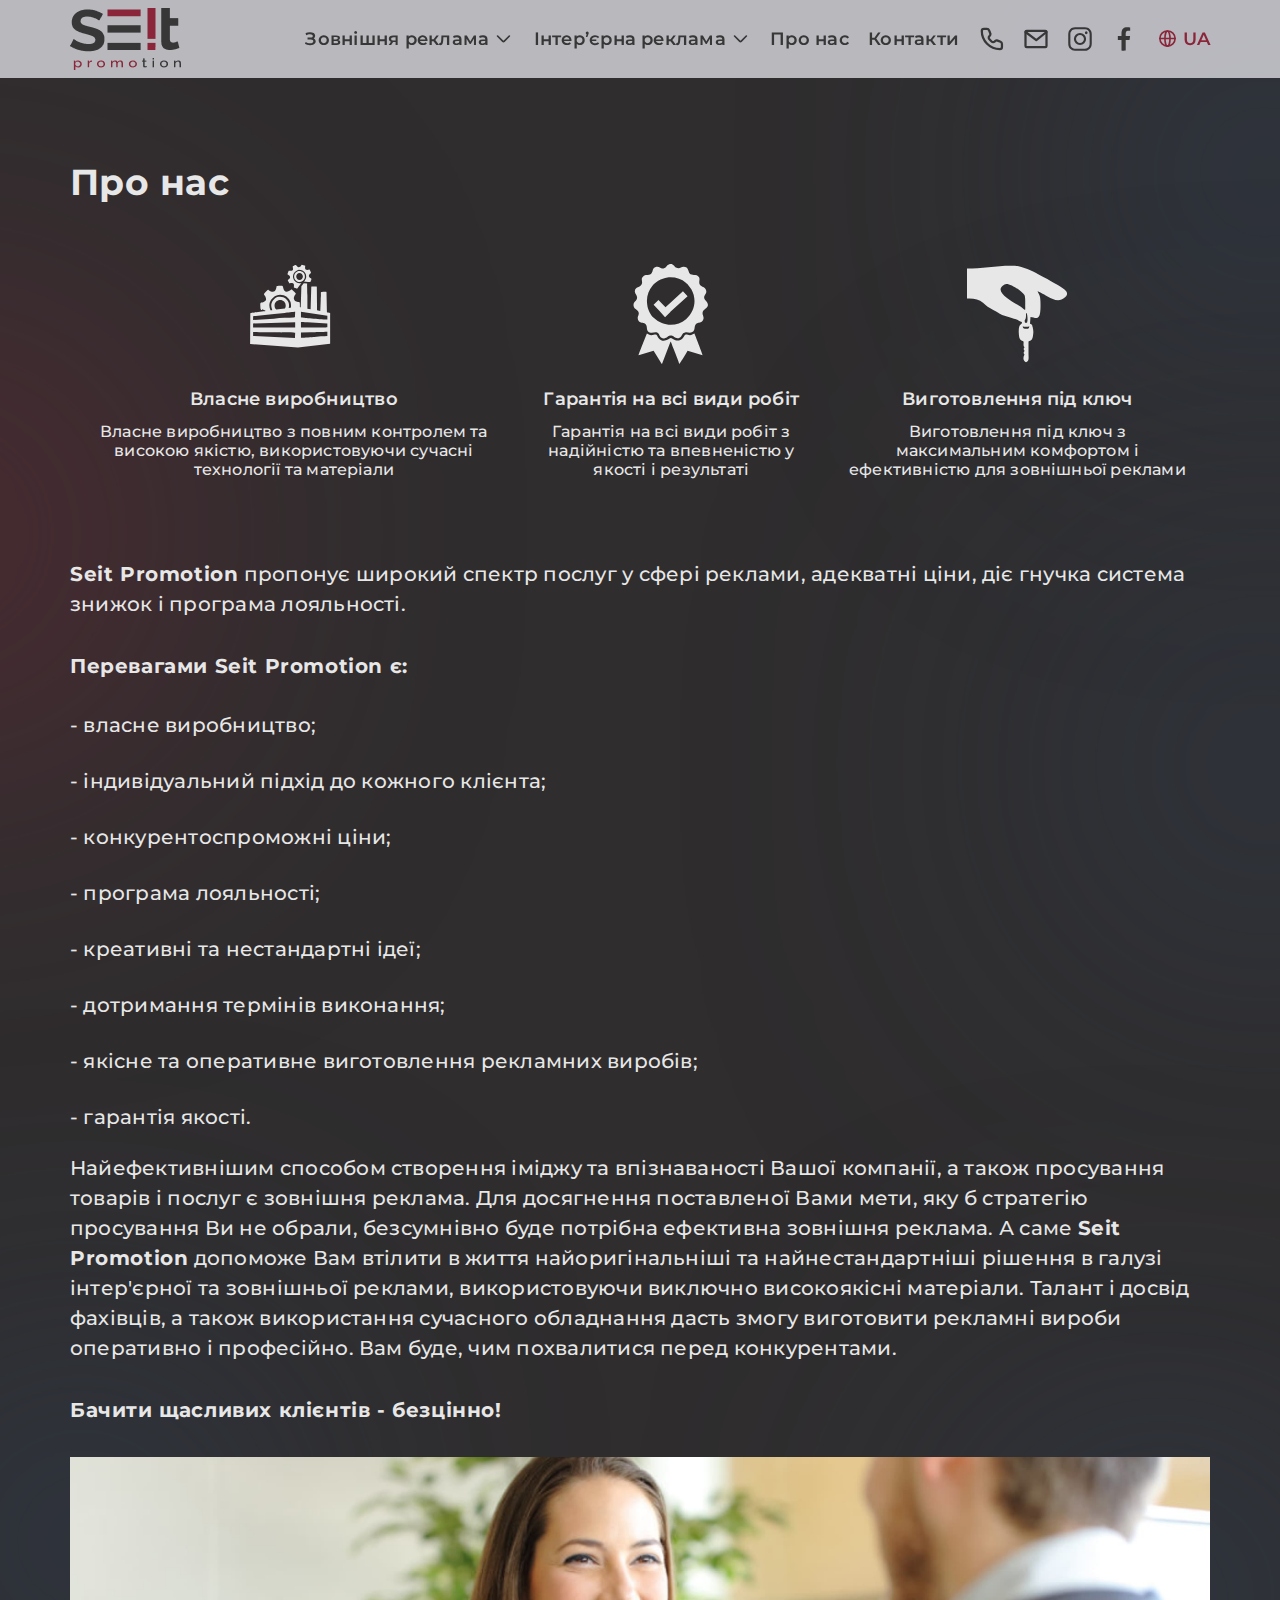
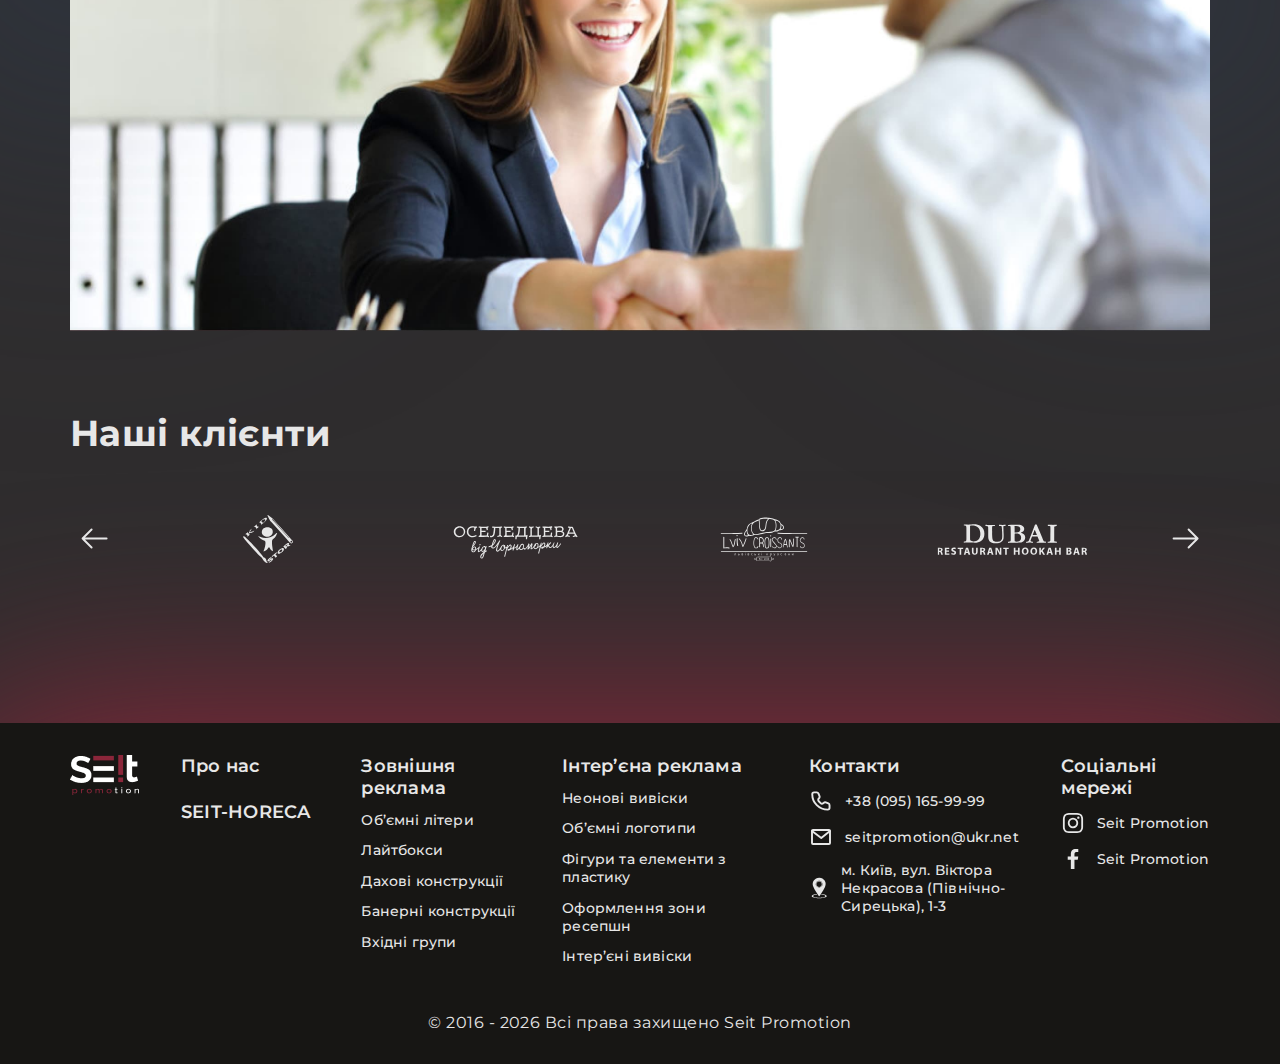
==== about-us.html @ 0bd4e4b9 "add about-us page" ====
<!DOCTYPE html>
<html lang="uk">
	<head>
		<meta charset="UTF-8" />
		<meta http-equiv="X-UA-Compatible" content="IE=edge" />
		<meta name="viewport" content="width=device-width, initial-scale=1.0" />
		<title>Seit-promotion – Про нас</title>
		<link rel="icon" href="./images/favicon-32x32.jpg" />
		<link rel="preconnect" href="https://fonts.googleapis.com" />
		<link rel="preconnect" href="https://fonts.gstatic.com" crossorigin />
		<link href="https://fonts.googleapis.com/css2?family=Montserrat:wght@500;600;700&display=swap" rel="stylesheet" />

		<link
			rel="stylesheet"
			href="https://cdnjs.cloudflare.com/ajax/libs/modern-normalize/1.1.0/modern-normalize.css"
			integrity="sha512-Y0MM+V6ymRKN2zStTqzQ227DWhhp4Mzdo6gnlRnuaNCbc+YN/ZH0sBCLTM4M0oSy9c9VKiCvd4Jk44aCLrNS5Q=="
			crossorigin="anonymous"
			referrerpolicy="no-referrer"
		/>
		<link href="https://cdn.jsdelivr.net/npm/swiper@10.0.4/swiper-bundle.min.css" rel="stylesheet" />
		<link rel="stylesheet" href="./css/main.min.css" />
	</head>
	<body>
		<div class="wrapper">
			<header class="header">
				<div class="container">
					<nav class="main-nav">
						<a href="./" class="logo main-nav__logo">
							<img src="./images/logoOriginal.png" alt="логотип" />
						</a>
						<ul class="site-nav menu main-nav__menu list">
							<li class="menu__item item">
								<a href="" class="menu__link menu__link--ad link">
									Зовнішня реклама
									<svg class="icon chevron"><use href="./images/icons.svg#chevronDown"></use></svg>
								</a>
							</li>
							<li class="menu__item item">
								<a href="" class="menu__link menu__link--ad link">
									Інтер’єрна реклама
									<svg class="icon chevron"><use href="./images/icons.svg#chevronDown"></use></svg>
								</a>
							</li>
							<li class="menu__item item">
								<a href="" class="menu__link link">Про нас</a>
							</li>
							<li class="menu__item item"><a href="./contacts.html" class="menu__link link">Контакти</a></li>
							<li class="menu__item item menu__item--contacts">
								<ul class="menu__contacts-list list">
									<li class="menu__contacts-item">
										<a class="menu__contacts-link link" href="tel:+380961111111" aria-label="Phone">
											<svg class="icon phone icon--header"><use href="./images/icons.svg#phone"></use></svg>
										</a>
									</li>
									<li class="menu__contacts-item">
										<a class="menu__contacts-link link" href="mailto:seitpromotion@ukr.net" aria-label="Email">
											<svg class="icon mail icon--header"><use href="./images/icons.svg#mail"></use></svg>
										</a>
									</li>
									<li class="menu__contacts-item">
										<a
											class="menu__contacts-link link"
											href="https://instagram.com/seitpromotion?igshid=YmMyMTA2M2Y="
											target="_blank"
											rel="noreferrer noopener"
											aria-label="Instagram"
										>
											<svg class="icon icon--header"><use href="./images/icons.svg#instagram"></use></svg>
										</a>
									</li>
									<li class="menu__contacts-item">
										<a
											class="menu__contacts-link link"
											href="https://www.facebook.com/SeitPromotion"
											target="_blank"
											rel="noreferrer noopener"
											aria-label="Facebook"
										>
											<svg class="icon icon--header"><use href="./images/icons.svg#facebook"></use></svg>
										</a>
									</li>
								</ul>
							</li>
							<li class="menu__item item">
								<a href="" class="menu__link menu__link--lang link">
									<svg class="icon globe"><use href="./images/icons.svg#globe"></use></svg>
									<span lang="en">UA</span>
								</a>
							</li>
						</ul>

						<button type="button" class="menu__open">
							<svg class="menu__icon-open">
								<use href="./images/icons.svg#hamburgerMenu"></use>
							</svg>
						</button>
					</nav>
				</div>
				<div class="mob-menu is-hidden">
					<div class="container--mobile">
						<div class="mob-menu__header">
							<a href="./" class="logo main-nav__logo">
								<img src="./images/logoOriginal.png" alt="логотип" />
							</a>
							<button type="button" class="menu__close">
								<svg class="menu__icon-close">
									<use href="./images/icons.svg#iconClose"></use>
								</svg>
							</button>
						</div>

						<ul class="mob-menu__nav mob-nav list">
							<li class="mob-nav__item item">
								<p>Зовнішня реклама</p>
								<ul class="mob-nav__sub-list list">
									<li class="mob-nav__sub-item item"><a href="" class="mob-nav__link link">Лайтбокси</a></li>
									<li class="mob-nav__sub-item item"><a href="" class="mob-nav__link link">Дахові конструкції</a></li>
									<li class="mob-nav__sub-item item"><a href="" class="mob-nav__link link">Об’ємні літери</a></li>
									<li class="mob-nav__sub-item item"><a href="" class="mob-nav__link link">Банерні конструкції</a></li>
									<li class="mob-nav__sub-item item"><a href="" class="mob-nav__link link">Вхідні групи</a></li>
								</ul>
							</li>
							<li class="mob-nav__item item">
								<p>Інтер’єна реклама</p>
								<ul class="mob-nav__sub-list list">
									<li class="mob-nav__sub-item item"><a href="" class="mob-nav__link link">Неонові вивіски</a></li>
									<li class="mob-nav__sub-item item"><a href="" class="mob-nav__link link">Об’ємні логотипи</a></li>
									<li class="mob-nav__sub-item item">
										<a href="" class="mob-nav__link link">Фігури та елементи з пластику</a>
									</li>
									<li class="mob-nav__sub-item item">
										<a href="" class="mob-nav__link link">Оформлення зони ресепшн</a>
									</li>
									<li class="mob-nav__sub-item item"><a href="" class="mob-nav__link link">Інтер’єні вивіски</a></li>
								</ul>
							</li>
							<li class="mob-nav__item item">
								<a href="" class="mob-nav__link link">Про нас</a>
							</li>
							<li class="mob-nav__item item">
								<a href="./contacts.html" class="mob-nav__link link">Контакти</a>
							</li>
							<!-- menu__item--contacts -->
							<li class="mob-nav__item mob-nav__item--contacts item">
								<ul class="menu__contacts-list menu__contacts-list--mob list">
									<li class="menu__contacts-item">
										<a class="menu__contacts-link link" href="tel:+380961111111" aria-label="Phone">
											<svg class="icon phone icon--header"><use href="./images/icons.svg#phone"></use></svg>
										</a>
									</li>
									<li class="menu__contacts-item">
										<a class="menu__contacts-link link" href="mailto:seitpromotion@ukr.net" aria-label="Email">
											<svg class="icon mail icon--header"><use href="./images/icons.svg#mail"></use></svg>
										</a>
									</li>
									<li class="menu__contacts-item">
										<a
											class="menu__contacts-link link"
											href="https://instagram.com/seitpromotion?igshid=YmMyMTA2M2Y="
											target="_blank"
											rel="noreferrer noopener"
											aria-label="Instagram"
										>
											<svg class="icon icon--header"><use href="./images/icons.svg#instagram"></use></svg>
										</a>
									</li>
									<li class="menu__contacts-item">
										<a
											class="menu__contacts-link link"
											href="https://www.facebook.com/SeitPromotion"
											target="_blank"
											rel="noreferrer noopener"
											aria-label="Facebook"
										>
											<svg class="icon icon--header"><use href="./images/icons.svg#facebook"></use></svg>
										</a>
									</li>
								</ul>
							</li>
							<li class="mob-nav__item mob-nav__item--lang item">
								<a href="" class="menu__link menu__link--lang menu__link--mob link">
									<svg class="icon globe"><use href="./images/icons.svg#globe"></use></svg>
									<span lang="en">UA</span>
								</a>
							</li>
						</ul>
					</div>
				</div>
			</header>
			<main class="main">
				<div class="bg-wrapper">
					<div class="bg-wrapper__item round red-first"></div>
					<div class="bg-wrapper__item round dark-blue-first"></div>
					<div class="bg-wrapper__item round dark-blue-second"></div>
					<div class="bg-wrapper__item round dark-blue-third"></div>
					<div class="bg-wrapper__item round dark-blue-fourth"></div>
					<div class="bg-wrapper__item ellipse red-second"></div>

					<section class="about-us">
						<div class="container">
							<h1 class="section__title">Про нас</h1>
							<ul class="list about-us_profits-list">
								<li class="item about-us_profits-item">
									<svg class="icon icon--profit-about-us"><use href="./images/icons.svg#manufacture"></use></svg>
									<p class="about-us__profits-title">Власне виробництво</p>
									<p class="about-us__profits-desc">
										Власне виробництво з повним контролем та високою якістю, використовуючи сучасні технології та
										матеріали
									</p>
								</li>
								<li class="item about-us_profits-item">
									<svg class="icon icon--profit-about-us"><use href="./images/icons.svg#check"></use></svg>
									<p class="about-us__profits-title">Гарантія на всі види робіт</p>
									<p class="about-us__profits-desc">
										Гарантія на всі види робіт з надійністю та впевненістю у якості і результаті
									</p>
								</li>
								<li class="item about-us_profits-item">
									<img src="./images/key.svg" alt="" class="icon icon--profit-about-us" />
									<p class="about-us__profits-title">Виготовлення під ключ</p>
									<p class="about-us__profits-desc">
										Виготовлення під ключ з максимальним комфортом і ефективністю для зовнішньої реклами
									</p>
								</li>
							</ul>
							<p class="section__description">
								<span class="section__description--accent" lang="en">Seit Promotion</span>
								пропонує широкий спектр послуг у сфері реклами, адекватні ціни, діє гнучка система знижок і програма
								лояльності.
							</p>
							<p class="section__description">
								<span class="section__description--accent">Перевагами Seit Promotion є:</span>
							</p>
							<ul class="list section__description--list">
								<li class="item section__description--list-item">власне виробництво;</li>
								<li class="item section__description--list-item">індивідуальний підхід до кожного клієнта;</li>
								<li class="item section__description--list-item">конкурентоспроможні ціни;</li>
								<li class="item section__description--list-item">програма лояльності;</li>
								<li class="item section__description--list-item">креативні та нестандартні ідеї;</li>
								<li class="item section__description--list-item">дотримання термінів виконання;</li>
								<li class="item section__description--list-item">
									якісне та оперативне виготовлення рекламних виробів;
								</li>
								<li class="item section__description--list-item">гарантія якості.</li>
							</ul>
							<p class="section__description">
								Найефективнішим способом створення іміджу та впізнаваності Вашої компанії, а також просування товарів і
								послуг є зовнішня реклама. Для досягнення поставленої Вами мети, яку б стратегію просування Ви не
								обрали, безсумнівно буде потрібна ефективна зовнішня реклама. А саме
								<span class="section__description--accent" lang="en">Seit Promotion</span>
								допоможе Вам втілити в життя найоригінальніші та найнестандартніші рішення в галузі інтер'єрної та
								зовнішньої реклами, використовуючи виключно високоякісні матеріали. Талант і досвід фахівців, а також
								використання сучасного обладнання дасть змогу виготовити рекламні вироби оперативно і професійно. Вам
								буде, чим похвалитися перед конкурентами.
							</p>
							<p class="section__description">
								<span class="section__description--accent">Бачити щасливих клієнтів - безцінно!</span>
							</p>
							<img src="./images/happy-customer.jpg" alt="Щасливі замовники" />
						</div>
					</section>

					<section class="our-customers">
						<div class="container">
							<h2 class="section__title">Наші клієнти</h2>

							<div class="our-customers__wrapper">
								<div class="swiper customer-slider">
									<!-- Additional required wrapper -->
									<div class="swiper-wrapper customer-slider__wrapper">
										<!-- Slides -->
										<div class="swiper-slide customer-slider__slide">
											<svg class="icon icon--customers"><use href="./images/customers.svg#yappoSushi"></use></svg>
										</div>
										<div class="swiper-slide customer-slider__slide">
											<svg class="icon icon--customers"><use href="./images/customers.svg#kidStor"></use></svg>
										</div>
										<div class="swiper-slide customer-slider__slide">
											<svg class="icon icon--customers"><use href="./images/customers.svg#oseledceva"></use></svg>
										</div>
										<div class="swiper-slide customer-slider__slide">
											<svg class="icon icon--customers"><use href="./images/customers.svg#lvivCroissants"></use></svg>
										</div>
										<div class="swiper-slide customer-slider__slide">
											<svg class="icon icon--customers"><use href="./images/customers.svg#dubai"></use></svg>
										</div>
										<div class="swiper-slide customer-slider__slide">
											<svg class="icon icon--customers"><use href="./images/customers.svg#uvape"></use></svg>
										</div>
										<div class="swiper-slide customer-slider__slide">
											<svg class="icon icon--customers"><use href="./images/customers.svg#cypa"></use></svg>
										</div>
										<div class="swiper-slide customer-slider__slide">
											<svg class="icon icon--customers"><use href="./images/customers.svg#hamster"></use></svg>
										</div>

										<div class="swiper-slide customer-slider__slide">
											<svg class="icon icon--customers"><use href="./images/customers.svg#crown"></use></svg>
										</div>
										<div class="swiper-slide customer-slider__slide">
											<svg class="icon icon--customers"><use href="./images/customers.svg#jarPtizza"></use></svg>
										</div>
										<div class="swiper-slide customer-slider__slide">
											<svg class="icon icon--customers"><use href="./images/customers.svg#wurth"></use></svg>
										</div>
										<div class="swiper-slide customer-slider__slide">
											<svg class="icon icon--customers"><use href="./images/customers.svg#parus"></use></svg>
										</div>
										<div class="swiper-slide customer-slider__slide">
											<svg class="icon icon--customers"><use href="./images/customers.svg#perioCenter"></use></svg>
										</div>
										<div class="swiper-slide customer-slider__slide">
											<svg class="icon icon--customers"><use href="./images/customers.svg#karmolin"></use></svg>
										</div>
										<div class="swiper-slide customer-slider__slide">
											<svg class="icon icon--customers"><use href="./images/customers.svg#flacon"></use></svg>
										</div>
										<div class="swiper-slide customer-slider__slide">
											<svg class="icon icon--customers"><use href="./images/customers.svg#winePoint"></use></svg>
										</div>
										<div class="swiper-slide customer-slider__slide">
											<svg class="icon icon--customers"><use href="./images/customers.svg#miminoshi"></use></svg>
										</div>
									</div>
								</div>

								<button class="btn--swiper swiper-button-prev--customer">
									<svg class="icon icon--swiper"><use href="./images/icons.svg#arrowLeft"></use></svg>
								</button>
								<button class="btn--swiper swiper-button-next--customer">
									<svg class="icon icon--swiper"><use href="./images/icons.svg#arrowRight"></use></svg>
								</button>
							</div>
						</div>
					</section>
				</div>
			</main>
			<footer class="footer">
				<div class="footer__container container">
					<div class="footer__upper-part">
						<div class="footer__logo-part">
							<a href="./" class="footer__logo logo">
								<img src="./images/logoWhite.png" alt="логотип" class="logo" />
							</a>
						</div>
						<div class="first-col">
							<ul class="list">
								<li class="footer__title footer__title--first-col"><a href="" class="link">Про нас</a></li>
								<li class="footer__title footer__title--first-col">
									<a href="https://seit-horeca.com.ua" target="_blank" rel="noreferrer noopener" class="link" lang="en">
										SEIT-HORECA
									</a>
								</li>
							</ul>
						</div>
						<div class="second-col">
							<b class="footer__title footer__title--products">Зовнішня реклама</b>
							<ul class="list footer__list">
								<li><a href="" class="link footer__link">Об’ємні літери</a></li>
								<li><a href="" class="link footer__link">Лайтбокси</a></li>
								<li><a href="" class="link footer__link">Дахові конструкції</a></li>
								<li><a href="" class="link footer__link">Банерні конструкції</a></li>
								<li><a href="" class="link footer__link">Вхідні групи</a></li>
							</ul>
						</div>
						<div class="third-col">
							<b class="footer__title footer__title--products">Інтер’єна реклама</b>
							<ul class="list footer__list">
								<li><a href="" class="link footer__link">Неонові вивіски</a></li>
								<li><a href="" class="link footer__link">Об’ємні логотипи</a></li>
								<li><a href="" class="link footer__link">Фігури та елементи з пластику</a></li>
								<li><a href="" class="link footer__link">Оформлення зони ресепшн</a></li>
								<li><a href="" class="link footer__link">Інтер’єні вивіски</a></li>
							</ul>
						</div>
						<div class="fourth-col">
							<b class="footer__title footer__title--contacts">Контакти</b>
							<address>
								<ul class="list footer__contacts-list">
									<li>
										<a href="tel:+380951659999" class="link footer__link footer__contacts-link">
											<svg class="icon icon--footer phone">
												<use href="./images/icons.svg#phone"></use>
											</svg>
											<span>+38 (095) 165-99-99</span>
										</a>
									</li>
									<li>
										<a href="mailto:seitpromotion@ukr.net" class="link footer__link footer__contacts-link" lang="en">
											<svg class="icon icon--footer mail">
												<use href="./images/icons.svg#mail"></use>
											</svg>
											<span>seitpromotion@ukr.net</span>
										</a>
									</li>
									<li>
										<a
											href="https://goo.gl/maps/7Vk1duzJPA59DLT69"
											target="_blank"
											rel="noopener noreferrer"
											class="link footer__link footer__contacts-link"
										>
											<svg class="icon icon--footer location">
												<use href="./images/icons.svg#location"></use>
											</svg>
											<span>м. Київ, вул. Віктора Некрасова (Північно-Сирецька), 1-3</span>
										</a>
									</li>
								</ul>
							</address>
						</div>
						<div class="fifth-col">
							<b class="footer__title footer__title--contacts">Соціальні мережі</b>
							<ul class="list footer__contacts-list">
								<li>
									<a
										class="link footer__link footer__contacts-link"
										href="https://instagram.com/seitpromotion?igshid=YmMyMTA2M2Y="
										target="_blank"
										rel="noreferrer noopener"
										aria-label="Instagram"
									>
										<svg class="icon icon--footer">
											<use href="./images/icons.svg#instagram"></use>
										</svg>
										<span lang="en">Seit Promotion</span>
									</a>
								</li>
								<li>
									<a
										class="link footer__link footer__contacts-link"
										href="https://www.facebook.com/SeitPromotion"
										target="_blank"
										rel="noreferrer noopener"
										aria-label="Facebook"
									>
										<svg class="icon icon--footer">
											<use href="./images/icons.svg#facebook"></use>
										</svg>
										<span lang="en">Seit Promotion</span>
									</a>
								</li>
							</ul>
						</div>
					</div>
					<div class="footer__lower-part">
						<div class="copyright">
							&copy; 2016 -
							<span class="copyright__year">2023</span>
							Всі права захищено Seit Promotion
						</div>
					</div>
				</div>
			</footer>
		</div>

		<div class="backdrop is-hidden" data-modal>
			<div class="modal">
				<p class="modal__title">Залиште свої дані і ми Вам зателефонуємо</p>
				<form name="callback" class="modal__callback" autocomplete="off">
					<div class="modal__field modal__field--usual">
						<input type="text" name="name" id="name" class="modal__input" />
						<label for="name" class="modal__label">Ім’я</label>
						<svg class="modal__icon">
							<use href="./images/icons.svg#person"></use>
						</svg>
					</div>
					<div class="modal__field modal__field--usual">
						<input type="text" name="phone" id="phone" class="modal__input" />
						<label for="phone" class="modal__label">Телефон</label>
						<svg class="modal__icon">
							<use href="./images/icons.svg#phone"></use>
						</svg>
					</div>
					<div class="modal__field modal__field--usual">
						<input type="email" name="name" id="email" class="modal__input" />
						<label for="email" class="modal__label">Пошта</label>
						<svg class="modal__icon">
							<use href="./images/icons.svg#email"></use>
						</svg>
					</div>
					<div class="modal__field modal__field--comment">
						<textarea
							name="comment"
							id="comment"
							class="modal__input modal__input--comment"
							placeholder="Введіть текст"
						></textarea>
						<label for="email" class="modal__label">Коментар</label>
					</div>
					<div class="modal__field modal__field--policy">
						<label class="policy-agreement modal__policy-agreement">
							<input type="checkbox" name="policy-agreement" id="policy-agreement" class="policy-agreement__checkbox" />
							<span class="modal__label policy-agreement__text">
								Погоджуюсь з розсиланням новин і
								<a href="" class="policy-agreement__link link">Умовами договору</a>
							</span>
							<svg class="policy-agreement__icon">
								<use href="./images/icons.svg#icon-check"></use>
							</svg>
						</label>
					</div>

					<button type="submit" class="btn">Надіслати</button>
				</form>
				<button type="button" class="modal__close" data-modal-close>
					<svg class="modal__icon-close">
						<use href="./images/icons.svg#icon-close"></use>
					</svg>
				</button>
			</div>
		</div>
		<script src="
https://cdn.jsdelivr.net/npm/swiper@10.0.4/swiper-bundle.min.js
"></script>
		<!-- <script src="./js/swiper-bundle.min.js"></script> -->
		<script defer src="./js/swiper.js"></script>
		<!-- <script src="./js/modal.js"></script> -->
		<script src="./js/mobile-menu.js"></script>
		<script src="./js/date.js"></script>
	</body>
</html>
---- css/main.min.css ----
:root{--mobile-min-width: 320px;--mobile-width: 480px;--tablet-width: 768px;--pc-width: 1200px;--big-pc-width: 1440px;--header-bg-color: rgba(200, 200, 205, 0.9);--header-text-color: #373738;--primary-bg-color: #2f2d2e;--footer-bg-color: #171614;--primary-active-color: #8b263a;--secondaty-active-color: #611b33;--dark-blue-color: #2e4057;--primary-title-color: #e7e7e7;--secondary-title-color: #e6e6e6;--primary-text-color: #e7e7e7;--main-border-radius: 8px;--first-transition-function: cubic-bezier(0.4, 0, 0.2, 1);--first-transition-duration: 250ms}html,body{-webkit-box-sizing:border-box;box-sizing:border-box;height:100%;padding:0;margin:0}*,*::before,*::after{-webkit-box-sizing:inherit;box-sizing:inherit}h1,h2,h3,h4,h5,h6,p{margin:0}body{font-family:"Montserrat",sans-serif;letter-spacing:.03em;background-color:var(--primary-bg-color)}.list{padding:0;margin:0;list-style:none}.link{text-decoration:none;color:inherit}img{display:block;max-width:100%;height:auto}.text--aligned-center{text-align:center}.visually-hidden{position:absolute;width:1px;height:1px;margin:-1px;padding:0;border:0;white-space:nowrap;-webkit-clip-path:inset(100%);clip-path:inset(100%);clip:rect(0 0 0 0);overflow:hidden}.is-hidden{visibility:hidden;opacity:0;pointer-events:none}.customer-slider__slide{display:-webkit-box;display:-ms-flexbox;display:flex;-webkit-box-pack:center;-ms-flex-pack:center;justify-content:center}.swiper-button-prev--customer,.swiper-button-next--customer{color:var(--primary-text-color)}.swiper-button-prev--customer:hover,.swiper-button-prev--customer:focus,.swiper-button-next--customer:hover,.swiper-button-next--customer:focus{color:var(--primary-active-color)}.customer-slider--pc{display:none}@media screen and (min-width: 1200px){.customer-slider--pc{display:unset}}@media screen and (min-width: 1200px){.customer-slider--mob{display:none}}.wrapper{-webkit-box-sizing:border-box;box-sizing:border-box;min-height:100%;display:-webkit-box;display:-ms-flexbox;display:flex;-webkit-box-orient:vertical;-webkit-box-direction:normal;-ms-flex-direction:column;flex-direction:column}.header,.footer{-webkit-box-flex:0;-ms-flex-positive:0;flex-grow:0;-ms-flex-negative:0;flex-shrink:0}.main{-webkit-box-flex:1;-ms-flex-positive:1;flex-grow:1}.section__title{margin-bottom:3rem;font-size:1.25rem;font-style:normal;font-weight:700;line-height:normal;letter-spacing:.012em;color:var(--primary-title-color)}@media screen and (min-width: 1200px){.section__title{width:50%;margin-bottom:3.75rem;font-size:2.25rem}}.section__description{color:var(--primary-text-color);font-size:1rem;font-style:normal;font-weight:500;line-height:1.5;letter-spacing:.012em;margin-block:0}@media screen and (min-width: 1200px){.section__description{font-size:1.25rem}}.section__description:not(:last-child){margin-bottom:1.5rem}@media screen and (min-width: 1200px){.section__description:not(:last-child){margin-bottom:2rem}}.section__description--accent{font-weight:700;letter-spacing:.03em}.section__description--list{display:-webkit-box;display:-ms-flexbox;display:flex;-webkit-box-orient:vertical;-webkit-box-direction:normal;-ms-flex-direction:column;flex-direction:column;gap:2rem;margin-block:0;margin-bottom:2rem;font-size:1rem;font-style:normal;font-weight:500;line-height:normal;letter-spacing:.012em}@media screen and (min-width: 1200px){.section__description--list{margin-bottom:1.5rem;font-size:1.25rem}}.section__description--list-item::before{content:"- "}.figure{padding:0;margin:0}.mob-cta{padding-top:1rem;color:var(--primary-text-color);position:relative;z-index:2}@media screen and (min-width: 768px){.mob-cta{display:none}}.mob-cta__list{display:-webkit-box;display:-ms-flexbox;display:flex;-webkit-box-pack:center;-ms-flex-pack:center;justify-content:center;-webkit-box-align:center;-ms-flex-align:center;align-items:center;gap:42px}@media screen and (min-width: 480px){.mob-cta__list{-webkit-box-pack:space-evenly;-ms-flex-pack:space-evenly;justify-content:space-evenly}}.mob-cta__item{width:2.5rem;height:2.5rem}.what-we-do{padding-top:3rem;padding-bottom:3rem}@media screen and (min-width: 1200px){.what-we-do{display:block;padding-top:92px;padding-bottom:90px}}.what-we-do__list{padding-bottom:3rem;display:-webkit-box;display:-ms-flexbox;display:flex;-webkit-box-orient:vertical;-webkit-box-direction:normal;-ms-flex-direction:column;flex-direction:column;gap:32px}@media screen and (min-width: 768px){.what-we-do__list{-webkit-box-orient:horizontal;-webkit-box-direction:normal;-ms-flex-direction:row;flex-direction:row;-ms-flex-wrap:wrap;flex-wrap:wrap;gap:30px}}.what-we-do__item{position:relative}@media screen and (min-width: 768px){.what-we-do__item{display:-webkit-box;display:-ms-flexbox;display:flex;-ms-flex-preferred-size:calc((100% - 60px)/2);flex-basis:calc((100% - 60px)/2)}}@media screen and (min-width: 1200px){.what-we-do__item{display:-webkit-box;display:-ms-flexbox;display:flex;-ms-flex-preferred-size:calc((100% - 60px)/3);flex-basis:calc((100% - 60px)/3)}}.what-we-do__figure{display:-webkit-box;display:-ms-flexbox;display:flex;-webkit-box-orient:vertical;-webkit-box-direction:normal;-ms-flex-direction:column;flex-direction:column;-webkit-box-align:center;-ms-flex-align:center;align-items:center;gap:1.5rem}.what-we-do__thumb{height:250px;width:343px}.what-we-do__thumb>img{display:block;height:100%;width:100%;-o-object-fit:cover;object-fit:cover}.what-we-do__label{bottom:0;display:-webkit-box;display:-ms-flexbox;display:flex;-webkit-box-pack:center;-ms-flex-pack:center;justify-content:center;-webkit-box-align:center;-ms-flex-align:center;align-items:center;width:100%;font-size:1.25rem;font-style:normal;font-weight:600;line-height:normal;text-align:center;color:var(--primary-title-color)}@media screen and (min-width: 1200px){.what-we-do__label{font-size:1.5rem}}.what-we-do__cta{display:-webkit-box;display:-ms-flexbox;display:flex;-webkit-box-pack:center;-ms-flex-pack:center;justify-content:center}.description__cta{position:relative;z-index:5;display:-webkit-box;display:-ms-flexbox;display:flex;-webkit-box-pack:center;-ms-flex-pack:center;justify-content:center;-webkit-box-align:center;-ms-flex-align:center;align-items:center}.our-customers{position:relative;z-index:5;padding-top:3rem;padding-bottom:5rem;color:var(--primary-text-color)}@media screen and (min-width: 768px){.our-customers{padding-top:5rem;padding-bottom:7rem}}@media screen and (min-width: 1200px){.our-customers{padding-bottom:10rem}}.our-customers__wrapper{display:-webkit-box;display:-ms-flexbox;display:flex;-ms-flex-wrap:wrap;flex-wrap:wrap;-webkit-box-pack:justify;-ms-flex-pack:justify;justify-content:space-between}@media screen and (min-width: 768px){.our-customers__wrapper{-ms-flex-wrap:nowrap;flex-wrap:nowrap;-webkit-box-pack:space-evenly;-ms-flex-pack:space-evenly;justify-content:space-evenly;gap:1.5rem}}.customer-slider{-ms-flex-preferred-size:100%;flex-basis:100%;margin-bottom:42px}@media screen and (min-width: 768px){.customer-slider{-ms-flex-preferred-size:unset;flex-basis:unset;margin-bottom:0}}@media screen and (min-width: 768px){.swiper-button-prev--customer{-webkit-box-ordinal-group:0;-ms-flex-order:-1;order:-1}}.btn{width:90%;height:42px;padding:10px;display:-webkit-box;display:-ms-flexbox;display:flex;-webkit-box-pack:center;-ms-flex-pack:center;justify-content:center;-webkit-box-align:center;-ms-flex-align:center;align-items:center;gap:10px;font-family:inherit;font-weight:600;font-size:1rem;line-height:normal;letter-spacing:.012em;color:var(--primary-title-color);background-color:var(--primary-active-color);-webkit-box-shadow:0px 4px 4px rgba(0,0,0,.15);box-shadow:0px 4px 4px rgba(0,0,0,.15);border:none;cursor:pointer;border-radius:var(--main-border-radius);-webkit-border-radius:var(--main-border-radius);-moz-border-radius:var(--main-border-radius);-ms-border-radius:var(--main-border-radius);-o-border-radius:var(--main-border-radius);transition:background-color var(--first-transition-duration) var(--first-transition-function);-webkit-transition:background-color var(--first-transition-duration) var(--first-transition-function);-moz-transition:background-color var(--first-transition-duration) var(--first-transition-function);-ms-transition:background-color var(--first-transition-duration) var(--first-transition-function);-o-transition:background-color var(--first-transition-duration) var(--first-transition-function)}@media screen and (min-width: 375px){.btn{width:343px}}@media screen and (min-width: 1200px){.btn{width:310px;height:50px}}.btn:hover,.btn:focus{color:var(--primary-text-color);background-color:var(--secondaty-active-color)}.btn--get-more{margin-bottom:1.5rem}@media screen and (min-width: 1200px){.btn--get-more{margin-bottom:2rem}}.btn--swiper{display:-webkit-box;display:-ms-flexbox;display:flex;-webkit-box-pack:center;-ms-flex-pack:center;justify-content:center;-webkit-box-align:center;-ms-flex-align:center;align-items:center;border:none;cursor:pointer;background-color:rgba(0,0,0,0)}.btn--swiper:hover,.btn--swiper:focus{color:var(--primary-active-color)}.our-contacts{z-index:5;color:var(--primary-text-color)}.our-contacts__container{position:relative;z-index:5;display:-webkit-box;display:-ms-flexbox;display:flex;-webkit-box-orient:vertical;-webkit-box-direction:normal;-ms-flex-direction:column;flex-direction:column;gap:2rem;padding-top:8rem;color:var(--primary-text-color)}@media screen and (min-width: 768px){.our-contacts__container{-webkit-box-orient:horizontal;-webkit-box-direction:normal;-ms-flex-direction:row;flex-direction:row;-webkit-box-pack:justify;-ms-flex-pack:justify;justify-content:space-between}}@media screen and (min-width: 1200px){.our-contacts__container{gap:7.5rem}}.our-contacts__main-part{display:-webkit-box;display:-ms-flexbox;display:flex;-webkit-box-orient:vertical;-webkit-box-direction:normal;-ms-flex-direction:column;flex-direction:column;gap:2rem}@media screen and (min-width: 768px){.our-contacts__main-part{width:350px;gap:3rem}}@media screen and (min-width: 1200px){.our-contacts__main-part{width:450px}}.our-contacts__title{margin-bottom:0;width:100%}.our-contacts__list{display:-webkit-box;display:-ms-flexbox;display:flex;-webkit-box-orient:vertical;-webkit-box-direction:normal;-ms-flex-direction:column;flex-direction:column;gap:1.5rem;font-size:.875rem;font-style:normal;font-weight:600;line-height:normal;letter-spacing:.012em}@media screen and (min-width: 1200px){.our-contacts__list{font-size:1.125rem}}.our-contacts__list--social{-webkit-box-orient:horizontal;-webkit-box-direction:normal;-ms-flex-direction:row;flex-direction:row}.our-contacts__item{display:-webkit-box;display:-ms-flexbox;display:flex;-webkit-box-pack:justify;-ms-flex-pack:justify;justify-content:space-between}.our-contacts__desc{-ms-flex-preferred-size:72%;flex-basis:72%}.our-contacts__desc-list{display:-webkit-box;display:-ms-flexbox;display:flex;-webkit-box-orient:vertical;-webkit-box-direction:normal;-ms-flex-direction:column;flex-direction:column;gap:1rem}.our-contacts__map{-webkit-box-flex:1;-ms-flex-positive:1;flex-grow:1}.our-contacts__map-frame{width:100%;height:215px}@media screen and (min-width: 768px){.our-contacts__map-frame{height:100%}}.our-contacts__social-link{display:-webkit-box;display:-ms-flexbox;display:flex;-webkit-box-align:center;-ms-flex-align:center;align-items:center;gap:12px;font-size:.875rem;font-style:normal;font-weight:500;line-height:normal;letter-spacing:.012em}@media screen and (min-width: 1200px){.our-contacts__social-link{font-size:1.125rem}}.about-us{padding-top:8rem;position:relative;z-index:5;color:var(--primary-text-color)}@media screen and (min-width: 1200px){.about-us{padding-top:10rem}}.about-us_profits-list{margin-bottom:5rem;padding-left:24px;padding-right:24px;display:-webkit-box;display:-ms-flexbox;display:flex;-webkit-box-orient:vertical;-webkit-box-direction:normal;-ms-flex-direction:column;flex-direction:column;text-align:center;gap:2.625rem}@media screen and (min-width: 1200px){.about-us_profits-list{-webkit-box-orient:horizontal;-webkit-box-direction:normal;-ms-flex-direction:row;flex-direction:row;-webkit-box-pack:justify;-ms-flex-pack:justify;justify-content:space-between}}.about-us__profits-title{padding-top:1.2rem;padding-bottom:.75rem;font-size:1.125rem;font-style:normal;font-weight:600;line-height:normal;letter-spacing:.012em}.about-us__profits-desc{font-size:1rem;font-style:normal;font-weight:500;line-height:normal;letter-spacing:.012em}.bg-wrapper{position:relative;overflow:hidden}.bg-wrapper__item{position:absolute}.round{width:294px;height:294px;border-radius:294px}.red-first{top:28px;left:-254px;background:var(--primary-active-color);-webkit-filter:blur(200px);filter:blur(200px)}@media screen and (min-width: 1200px){.red-first{top:387px;left:-205px}}.dark-blue-first{top:608px;right:-179px;background:var(--dark-blue-color);-webkit-filter:blur(175px);filter:blur(175px)}@media screen and (min-width: 1200px){.dark-blue-first{top:25px;right:-132px}}@media screen and (min-width: 1200px){.dark-blue-second{background:var(--dark-blue-color);filter:blur(200px);top:618px;right:-132px;-webkit-filter:blur(200px)}}.dark-blue-third{background:var(--dark-blue-color);filter:blur(175px);top:60%;left:-65px;-webkit-filter:blur(175px)}.dark-blue-fourth{background:var(--dark-blue-color);filter:blur(175px);bottom:579px;right:-30px;-webkit-filter:blur(175px)}.ellipse{width:1440px;height:302px;border-radius:1440px}.red-second{background:var(--primary-active-color);filter:blur(100px);-webkit-filter:blur(100px);bottom:-320px;left:50%;translate:-50% 0}@media screen and (min-width: 1200px){.red-second{bottom:-290px}}.logo{display:-webkit-box;display:-ms-flexbox;display:flex;-webkit-box-align:center;-ms-flex-align:center;align-items:center}.container{width:100%;padding-left:16px;padding-right:16px;margin-left:auto;margin-right:auto}@media screen and (min-width: 480px){.container{width:480px}}@media screen and (min-width: 768px){.container{width:768px}}@media screen and (min-width: 1200px){.container{width:1200px;padding-left:30px;padding-right:30px}}@media screen and (min-width: 1440px){.container{width:1440px;padding-left:100px;padding-right:100px}}.container--mobile{position:relative;width:100%;padding-left:16px;padding-right:16px;margin-left:auto;margin-right:auto;display:-webkit-box;display:-ms-flexbox;display:flex;-webkit-box-orient:vertical;-webkit-box-direction:normal;-ms-flex-direction:column;flex-direction:column;height:100%}@media screen and (min-width: 480px){.container--mobile{width:480px}}@media screen and (min-width: 768px){.container--mobile{width:768px}}@media screen and (min-width: 1200px){.container--mobile{width:1200px;padding-left:30px;padding-right:30px}}@media screen and (min-width: 1440px){.container--mobile{width:1440px;padding-left:100px;padding-right:100px}}.header{width:100%;position:fixed;z-index:50;top:0;left:0;background:var(--header-bg-color)}.main-nav{display:-webkit-box;display:-ms-flexbox;display:flex;-webkit-box-align:center;-ms-flex-align:center;align-items:center;-webkit-box-pack:justify;-ms-flex-pack:justify;justify-content:space-between;width:100%;gap:100px}.main-nav__logo{width:89px;padding-top:14px;padding-bottom:12px}@media screen and (min-width: 1200px){.main-nav__logo{width:111px;padding-top:8px;padding-bottom:8px}}.main-nav__menu,.contacts{display:none;font-weight:500;letter-spacing:.02em}@media screen and (min-width: 1200px){.main-nav__menu,.contacts{display:-webkit-box;display:-ms-flexbox;display:flex;-webkit-box-pack:justify;-ms-flex-pack:justify;justify-content:space-between}}.main-nav__menu{color:#373738;font-style:normal;font-weight:600;line-height:normal;letter-spacing:.015rem}@media screen and (min-width: 1200px){.main-nav__menu{display:-webkit-box;display:-ms-flexbox;display:flex;-webkit-box-pack:justify;-ms-flex-pack:justify;justify-content:space-between;-webkit-box-align:center;-ms-flex-align:center;align-items:center;gap:1.2rem;font-size:1.1rem}}@media screen and (min-width: 1440px){.main-nav__menu{font-size:1.25rem}}.contacts{font-size:12px;line-height:1.17}@media screen and (min-width: 1200px){.contacts{font-size:14px;line-height:1.14}}.contacts{-webkit-box-orient:vertical;-webkit-box-direction:normal;-ms-flex-direction:column;flex-direction:column;margin-left:auto}@media screen and (min-width: 768px){.contacts{margin-top:15px;-webkit-box-orient:horizontal;-webkit-box-direction:normal;-ms-flex-direction:row;flex-direction:row;-webkit-box-align:center;-ms-flex-align:center;align-items:center}}.menu__item--contacts{display:-webkit-box;display:-ms-flexbox;display:flex;-webkit-box-pack:justify;-ms-flex-pack:justify;justify-content:space-between;-webkit-box-align:center;-ms-flex-align:center;align-items:center;gap:1.5rem}.contacts__item:not(:last-child){margin-bottom:10px}@media screen and (min-width: 768px){.contacts__item:not(:last-child){margin-right:30px;margin-bottom:0}}.menu__link{display:block;padding-top:27px;padding-bottom:27px;transition:color var(--first-transition-duration) var(--first-transition-function);-webkit-transition:color var(--first-transition-duration) var(--first-transition-function);-moz-transition:color var(--first-transition-duration) var(--first-transition-function);-ms-transition:color var(--first-transition-duration) var(--first-transition-function);-o-transition:color var(--first-transition-duration) var(--first-transition-function)}.menu__link:hover,.menu__link:focus{color:var(--primary-active-color)}.menu__link--mob{padding-top:0;padding-bottom:0}.menu__link--ad,.menu__link--lang{display:-webkit-box;display:-ms-flexbox;display:flex;-webkit-box-align:center;-ms-flex-align:center;align-items:center;gap:4px}.menu__link--lang{color:var(--primary-active-color)}.menu__contacts-list{display:-webkit-box;display:-ms-flexbox;display:flex;-webkit-box-align:center;-ms-flex-align:center;align-items:center;-webkit-box-pack:center;-ms-flex-pack:center;justify-content:center;color:var(--icon-backrgound-color)}@media screen and (min-width: 1200px){.menu__contacts-list{gap:1rem}}.menu__contacts-item{width:1.75rem;height:1.75rem}.menu__contacts-link{display:-webkit-box;display:-ms-flexbox;display:flex;-webkit-box-pack:center;-ms-flex-pack:center;justify-content:center;-webkit-box-align:center;-ms-flex-align:center;align-items:center;width:100%;height:100%}.menu__contacts-link:hover,.menu__contacts-link:focus{color:var(--primary-active-color)}.contacts__link{display:-webkit-box;display:-ms-flexbox;display:flex;color:var(--primary-paragraph-color);transition:color var(--first-transition-duration) var(--first-transition-function);-webkit-transition:color var(--first-transition-duration) var(--first-transition-function);-moz-transition:color var(--first-transition-duration) var(--first-transition-function);-ms-transition:color var(--first-transition-duration) var(--first-transition-function);-o-transition:color var(--first-transition-duration) var(--first-transition-function)}.contacts__link:hover,.contacts__link:focus{color:var(--primary-active-color)}@media screen and (min-width: 1200px){.contacts__link{padding-top:12px;padding-bottom:12px}}.contacts__icon{width:16px;height:16px;margin-right:10px;fill:currentColor}.hero{margin:-76px auto 0;padding-top:206px;display:-webkit-box;display:-ms-flexbox;display:flex;-webkit-box-orient:vertical;-webkit-box-direction:normal;-ms-flex-direction:column;flex-direction:column;-webkit-box-pack:center;-ms-flex-pack:center;justify-content:center;min-height:105vh;-webkit-box-align:start;-ms-flex-align:start;align-items:flex-start;color:var(--primary-text-color);background-image:-webkit-gradient(linear, left top, left bottom, from(rgba(47, 48, 58, 0.7019607843)), to(rgba(47, 48, 58, 0.7))),url(../images/Slider1.jpg);background-image:linear-gradient(rgba(47, 48, 58, 0.7019607843), rgba(47, 48, 58, 0.7)),url(../images/Slider1.jpg);background-position:center;background-repeat:no-repeat;background-size:cover}@media screen and (min-width: 1200px){.hero{padding-top:191px;padding-bottom:76px;background-image:-webkit-gradient(linear, left top, left bottom, from(rgba(47, 48, 58, 0.7)), to(rgba(47, 48, 58, 0.7))),url(../images/Slider1.jpg);background-image:linear-gradient(rgba(47, 48, 58, 0.7), rgba(47, 48, 58, 0.7)),url(../images/Slider1.jpg)}}@media screen and (min-width: 1440px){.hero{margin-left:auto;margin-right:auto}}.hero__title{margin-bottom:.75rem;width:80%;font-weight:700;font-size:1.75rem;line-height:normal;letter-spacing:.012em;text-transform:uppercase;color:var(--primary-title-color)}@media screen and (min-width: 480px){.hero__title{width:70%;font-size:2.5rem;margin-bottom:1rem}}@media screen and (min-width: 1200px){.hero__title{width:50%}}.hero__description{margin-bottom:1.5rem;font-size:.875rem;font-style:normal;font-weight:500;line-height:normal;letter-spacing:.012em}@media screen and (min-width: 480px){.hero__description{margin-bottom:2rem;width:70%;font-size:1rem}}@media screen and (min-width: 1200px){.hero__description{width:45%;letter-spacing:.012em}}.hero__profits-list{display:-webkit-box;display:-ms-flexbox;display:flex;-webkit-box-orient:vertical;-webkit-box-direction:normal;-ms-flex-direction:column;flex-direction:column;gap:.25rem}.hero__profits-item{display:-webkit-box;display:-ms-flexbox;display:flex;-webkit-box-align:center;-ms-flex-align:center;align-items:center;gap:.75rem;font-size:.875rem;font-style:normal;font-weight:600;line-height:normal;letter-spacing:.012em}.mob-menu{position:fixed;top:0;width:100vw;height:100vh;z-index:9999;-webkit-backdrop-filter:blur(50px);backdrop-filter:blur(50px);background:var(--header-bg-color);transition:opacity var(--first-transition-duration) var(--first-transition-function),visibility var(--first-transition-duration) var(--first-transition-function);-webkit-transition:opacity var(--first-transition-duration) var(--first-transition-function),visibility var(--first-transition-duration) var(--first-transition-function);-moz-transition:opacity var(--first-transition-duration) var(--first-transition-function),visibility var(--first-transition-duration) var(--first-transition-function);-ms-transition:opacity var(--first-transition-duration) var(--first-transition-function),visibility var(--first-transition-duration) var(--first-transition-function);-o-transition:opacity var(--first-transition-duration) var(--first-transition-function),visibility var(--first-transition-duration) var(--first-transition-function)}@media screen and (min-width: 1200px){.mob-menu{display:none}}.mob-menu__header{margin-bottom:2rem;display:-webkit-box;display:-ms-flexbox;display:flex;-webkit-box-pack:justify;-ms-flex-pack:justify;justify-content:space-between}.menu__open,.menu__close{padding:0 1px;display:-webkit-box;display:-ms-flexbox;display:flex;-webkit-box-pack:center;-ms-flex-pack:center;justify-content:center;-webkit-box-align:center;-ms-flex-align:center;align-items:center;-ms-flex-item-align:center;align-self:center;width:3.125rem;height:3.125rem;background-color:rgba(0,0,0,0);border-color:rgba(0,0,0,0)}@media screen and (min-width: 1200px){.menu__open,.menu__close{display:none}}.menu__icon-open,.menu__icon-close{width:100%;height:100%;fill:var(--secondary-logo-color);transition:fill var(--first-transition-duration) var(--first-transition-function);-webkit-transition:fill var(--first-transition-duration) var(--first-transition-function);-moz-transition:fill var(--first-transition-duration) var(--first-transition-function);-ms-transition:fill var(--first-transition-duration) var(--first-transition-function);-o-transition:fill var(--first-transition-duration) var(--first-transition-function)}.menu__open:hover .menu__icon-open,.menu__open:focus .menu__icon-open,.menu__close:hover .menu__icon-close,.menu__close:focus .menu__icon-close{fill:var(--primary-active-color)}.mob-nav{margin-bottom:auto;padding-left:2rem;padding-right:2rem;display:-webkit-box;display:-ms-flexbox;display:flex;-webkit-box-orient:vertical;-webkit-box-direction:normal;-ms-flex-direction:column;flex-direction:column;gap:2rem;color:var(--header-text-color);font-size:1.1rem;font-style:normal;font-weight:600;line-height:normal;letter-spacing:.012em}.mob-nav__item{display:-webkit-box;display:-ms-flexbox;display:flex;-webkit-box-orient:vertical;-webkit-box-direction:normal;-ms-flex-direction:column;flex-direction:column;gap:1rem}.mob-nav__item--contacts{padding-top:.75rem}.mob-nav__sub-list{margin-bottom:auto;display:-webkit-box;display:-ms-flexbox;display:flex;-webkit-box-orient:vertical;-webkit-box-direction:normal;-ms-flex-direction:column;flex-direction:column;gap:.75rem;font-size:.875rem;font-weight:500;letter-spacing:.012em}.mob-nav__link{color:var(--primary-header-color);transition:color var(--first-transition-duration) var(--first-transition-function);-webkit-transition:color var(--first-transition-duration) var(--first-transition-function);-moz-transition:color var(--first-transition-duration) var(--first-transition-function);-ms-transition:color var(--first-transition-duration) var(--first-transition-function);-o-transition:color var(--first-transition-duration) var(--first-transition-function)}.mob-nav__link--current,.mob-nav__link:hover,.mob-nav__link:focus{color:var(--primary-active-color)}.menu__contacts-list--mob{-webkit-box-pack:start;-ms-flex-pack:start;justify-content:flex-start;gap:1.5rem}.footer{padding-top:2rem;padding-bottom:2rem;color:var(--primary-text-color);background-color:var(--footer-bg-color)}.footer__container{padding-left:3rem;padding-right:3rem}@media screen and (min-width: 768px){.footer__container{padding-left:30px;padding-right:30px;-ms-flex-wrap:wrap;flex-wrap:wrap;-webkit-box-align:baseline;-ms-flex-align:baseline;align-items:baseline;-ms-flex-pack:distribute;justify-content:space-around}}.footer__upper-part{padding-bottom:3rem;display:-webkit-box;display:-ms-flexbox;display:flex;-webkit-box-orient:vertical;-webkit-box-direction:normal;-ms-flex-direction:column;flex-direction:column;gap:2rem}@media screen and (min-width: 768px){.footer__upper-part{-webkit-box-orient:horizontal;-webkit-box-direction:normal;-ms-flex-direction:row;flex-direction:row;-ms-flex-wrap:wrap;flex-wrap:wrap;-webkit-box-align:start;-ms-flex-align:start;align-items:flex-start;-webkit-box-pack:center;-ms-flex-pack:center;justify-content:center;gap:1.5rem}}@media screen and (min-width: 1200px){.footer__upper-part{-ms-flex-wrap:nowrap;flex-wrap:nowrap;-webkit-box-pack:justify;-ms-flex-pack:justify;justify-content:space-between;-webkit-box-align:start;-ms-flex-align:start;align-items:flex-start;gap:2.625rem}}@media screen and (min-width: 768px){.footer__logo-part,.first-col,.second-col,.third-col,.fourth-col,.fifth-col{-ms-flex-preferred-size:46%;flex-basis:46%}}@media screen and (min-width: 1200px){.footer__logo-part,.first-col,.second-col,.third-col,.fourth-col,.fifth-col{-ms-flex-preferred-size:unset;flex-basis:unset}}@media screen and (min-width: 1200px){.first-col{-ms-flex-preferred-size:10rem;flex-basis:10rem}}@media screen and (min-width: 1200px){.fourth-col{-ms-flex-preferred-size:14rem;flex-basis:14rem}}.footer__lower-part{text-align:center}.footer__logo-part{display:-webkit-box;display:-ms-flexbox;display:flex;-webkit-box-pack:center;-ms-flex-pack:center;justify-content:center}@media screen and (min-width: 768px){.footer__logo-part{-webkit-box-pack:start;-ms-flex-pack:start;justify-content:flex-start}}@media screen and (min-width: 1200px){.footer__logo-part{-webkit-box-pack:center;-ms-flex-pack:center;justify-content:center}}.footer__logo{width:69px}.footer__title{display:block;font-weight:600;font-size:1.125rem;line-height:normal;letter-spacing:.012em;color:var(--primary-text-color-light)}@media screen and (min-width: 1200px){.footer__title{text-align:left}}.footer__title--products{margin-bottom:.75rem}.footer__title--contacts{margin-bottom:.75rem}.footer__title--first-col:not(:last-child){margin-bottom:1.5rem}.footer__list{display:-webkit-box;display:-ms-flexbox;display:flex;-webkit-box-orient:vertical;-webkit-box-direction:normal;-ms-flex-direction:column;flex-direction:column;gap:.75rem}.footer__link{font-size:.875rem;font-style:normal;font-weight:500;line-height:normal;letter-spacing:.012em}.footer__contacts-link{display:-webkit-box;display:-ms-flexbox;display:flex;-webkit-box-align:center;-ms-flex-align:center;align-items:center;gap:12px}.footer__contacts-list{display:-webkit-box;display:-ms-flexbox;display:flex;-webkit-box-orient:vertical;-webkit-box-direction:normal;-ms-flex-direction:column;flex-direction:column;gap:.75rem}.backdrop{position:fixed;top:0;left:0;height:100vh;width:100vw;background-color:rgba(0,0,0,.2);transition:opacity var(--first-transition-duration) var(--first-transition-function),visibility var(--first-transition-duration) var(--first-transition-function);-webkit-transition:opacity var(--first-transition-duration) var(--first-transition-function),visibility var(--first-transition-duration) var(--first-transition-function);-moz-transition:opacity var(--first-transition-duration) var(--first-transition-function),visibility var(--first-transition-duration) var(--first-transition-function);-ms-transition:opacity var(--first-transition-duration) var(--first-transition-function),visibility var(--first-transition-duration) var(--first-transition-function);-o-transition:opacity var(--first-transition-duration) var(--first-transition-function),visibility var(--first-transition-duration) var(--first-transition-function)}.backdrop.is-hidden .modal{top:50%;left:50%;transform:translate(-50%, -50%) scale(0.5);-webkit-transform:translate(-50%, -50%) scale(0.5);-moz-transform:translate(-50%, -50%) scale(0.5);-ms-transform:translate(-50%, -50%) scale(0.5);-o-transform:translate(-50%, -50%) scale(0.5);-webkit-transition:-webkit-transform var(--first-transition-duration) var(--first-transition-function);transition:-webkit-transform var(--first-transition-duration) var(--first-transition-function);transition:transform var(--first-transition-duration) var(--first-transition-function);transition:transform var(--first-transition-duration) var(--first-transition-function), -webkit-transform var(--first-transition-duration) var(--first-transition-function);-webkit-transition:transform var(--first-transition-duration) var(--first-transition-function);-moz-transition:transform var(--first-transition-duration) var(--first-transition-function);-ms-transition:transform var(--first-transition-duration) var(--first-transition-function);-o-transition:transform var(--first-transition-duration) var(--first-transition-function)}.modal{position:absolute;top:50%;left:50%;width:calc(100% - 30px);min-height:581px;padding:40px;background-color:var(--primary-text-color-light);-webkit-box-shadow:0px 1px 3px rgba(0,0,0,.12),0px 1px 1px rgba(0,0,0,.14),0px 2px 1px rgba(0,0,0,.2);box-shadow:0px 1px 3px rgba(0,0,0,.12),0px 1px 1px rgba(0,0,0,.14),0px 2px 1px rgba(0,0,0,.2);border-radius:var(--main-border-radius);-webkit-border-radius:var(--main-border-radius);-moz-border-radius:var(--main-border-radius);-ms-border-radius:var(--main-border-radius);-o-border-radius:var(--main-border-radius);transform:scale(1) translate(-50%, -50%);-webkit-transform:scale(1) translate(-50%, -50%);-moz-transform:scale(1) translate(-50%, -50%);-ms-transform:scale(1) translate(-50%, -50%);-o-transform:scale(1) translate(-50%, -50%);-webkit-transition:-webkit-transform var(--first-transition-duration) var(--first-transition-function);transition:-webkit-transform var(--first-transition-duration) var(--first-transition-function);transition:transform var(--first-transition-duration) var(--first-transition-function);transition:transform var(--first-transition-duration) var(--first-transition-function), -webkit-transform var(--first-transition-duration) var(--first-transition-function);-webkit-transition:transform var(--first-transition-duration) var(--first-transition-function);-moz-transition:transform var(--first-transition-duration) var(--first-transition-function);-ms-transition:transform var(--first-transition-duration) var(--first-transition-function);-o-transition:transform var(--first-transition-duration) var(--first-transition-function)}@media screen and (min-width: 480px){.modal{width:450px}}@media screen and (min-width: 1200px){.modal{width:528px}}.modal__callback{text-align:center}.modal__title{margin-bottom:12px;font-weight:700;font-size:20px;line-height:1.5;text-align:center;letter-spacing:.03em;color:var(--primary-header-color)}@media screen and (min-width: 1200px){.modal__title{line-height:1.15}}.modal__field{position:relative}.modal__field--usual{margin-bottom:10px;height:58px}.modal__field--comment{margin-bottom:20px;height:138px}.modal__field--policy{position:relative;display:block;height:24px;margin-bottom:40px}.modal__label{position:absolute;top:0;left:0;font-weight:400;font-size:12px;line-height:1.17;letter-spacing:.01em;color:var(--primary-paragraph-color)}.modal__icon{position:absolute;bottom:20px;left:15px;width:18px;height:18px;fill:var(--primary-header-color);transform:translateY(50%);-webkit-transform:translateY(50%);-moz-transform:translateY(50%);-ms-transform:translateY(50%);-o-transform:translateY(50%);transition:fill var(--first-transition-duration) var(--first-transition-function);-webkit-transition:fill var(--first-transition-duration) var(--first-transition-function);-moz-transition:fill var(--first-transition-duration) var(--first-transition-function);-ms-transition:fill var(--first-transition-duration) var(--first-transition-function);-o-transition:fill var(--first-transition-duration) var(--first-transition-function)}.modal__input:focus~.modal__icon{fill:var(--primary-active-color)}.modal__input{position:absolute;bottom:0;left:0;display:block;width:100%;height:40px;padding-top:12px;padding-right:15px;padding-bottom:12px;padding-left:42px;-webkit-box-sizing:border-box;box-sizing:border-box;border:1px solid rgba(33,33,33,.2);border-radius:var(--main-border-radius);-webkit-border-radius:var(--main-border-radius);-moz-border-radius:var(--main-border-radius);-ms-border-radius:var(--main-border-radius);-o-border-radius:var(--main-border-radius);transition:border var(--first-transition-duration) var(--first-transition-function);-webkit-transition:border var(--first-transition-duration) var(--first-transition-function);-moz-transition:border var(--first-transition-duration) var(--first-transition-function);-ms-transition:border var(--first-transition-duration) var(--first-transition-function);-o-transition:border var(--first-transition-duration) var(--first-transition-function)}.modal__input:focus,.modal__input:active{border:1px solid var(--primary-active-color);outline:rgba(0,0,0,0)}.modal__input--comment{padding:12px 16px;height:120px;resize:none}.modal__close{position:absolute;top:8px;right:8px;display:-webkit-box;display:-ms-flexbox;display:flex;-webkit-box-pack:center;-ms-flex-pack:center;justify-content:center;-webkit-box-align:center;-ms-flex-align:center;align-items:center;width:30px;height:30px;background-color:rgba(0,0,0,0);border:1px solid rgba(0,0,0,.1);border-radius:50%;-webkit-border-radius:50%;-moz-border-radius:50%;-ms-border-radius:50%;-o-border-radius:50%}.modal__icon-close{width:18px;height:18px;fill:var(--secondary-logo-color);transition:fill var(--first-transition-duration) var(--first-transition-function);-webkit-transition:fill var(--first-transition-duration) var(--first-transition-function);-moz-transition:fill var(--first-transition-duration) var(--first-transition-function);-ms-transition:fill var(--first-transition-duration) var(--first-transition-function);-o-transition:fill var(--first-transition-duration) var(--first-transition-function)}.modal__close:hover .modal__icon-close,.modal__close:focus .modal__icon-close{fill:var(--primary-active-color)}.policy-agreement{display:block;height:100%;width:100%}.policy-agreement__text{position:absolute;top:12px;left:36px;font-size:12px;line-height:1.17;transform:translateY(-50%);-webkit-transform:translateY(-50%);-moz-transform:translateY(-50%);-ms-transform:translateY(-50%);-o-transform:translateY(-50%)}@media screen and (min-width: 1200px){.policy-agreement__text{font-size:14px;line-height:1.71}}.policy-agreement__icon{position:absolute;top:12px;left:13px;width:16px;height:16px;border:2px solid var(--primary-header-color);border-radius:var(--main-border-radius);transform:translateY(-50%);transition:background-color var(--first-transition-duration) var(--first-transition-function),border var(--first-transition-duration) var(--first-transition-function);-webkit-transform:translateY(-50%);-moz-transform:translateY(-50%);-ms-transform:translateY(-50%);-o-transform:translateY(-50%);-webkit-border-radius:var(--main-border-radius);-moz-border-radius:var(--main-border-radius);-ms-border-radius:var(--main-border-radius);-o-border-radius:var(--main-border-radius);-webkit-transition:background-color var(--first-transition-duration) var(--first-transition-function),border var(--first-transition-duration) var(--first-transition-function);-moz-transition:background-color var(--first-transition-duration) var(--first-transition-function),border var(--first-transition-duration) var(--first-transition-function);-ms-transition:background-color var(--first-transition-duration) var(--first-transition-function),border var(--first-transition-duration) var(--first-transition-function);-o-transition:background-color var(--first-transition-duration) var(--first-transition-function),border var(--first-transition-duration) var(--first-transition-function)}.policy-agreement__checkbox:checked~.policy-agreement__icon{border:2px solid var(--primary-active-color);background-color:var(--primary-active-color);background-size:contain;background-origin:border-box}.policy-agreement__checkbox:hover~.policy-agreement__icon,.policy-agreement__checkbox:focus~.policy-agreement__icon{border:2px solid var(--primary-active-color);background-size:contain;background-origin:border-box}.policy-agreement__checkbox{-webkit-appearance:none;-moz-appearance:none;appearance:none;position:absolute}.policy-agreement__link{color:var(--primary-active-color);-webkit-text-decoration-line:underline;text-decoration-line:underline;-moz-text-decoration-line:underline;-webkit-text-decoration-skip-ink:none;text-decoration-skip-ink:none}.our-works{padding-top:60px;padding-bottom:60px}@media screen and (min-width: 1200px){.our-works{padding-top:94px;padding-bottom:94px}}.our-works__list{margin:-15px}@media screen and (min-width: 768px){.our-works__list{display:-webkit-box;display:-ms-flexbox;display:flex;-ms-flex-wrap:wrap;flex-wrap:wrap}}.icon{display:inline-block;width:1em;height:1em;stroke-width:0;stroke:currentColor;fill:currentColor}.icon--header{width:1.75rem;height:1.75rem}.icon--footer{width:1.5rem;height:1.5rem}.icon--customers{height:32px;width:100px}@media screen and (min-width: 768px){.icon--customers{height:48px;width:150px}}.icon--swiper{height:37px;width:37px}.icon--profit,.icon--mob-cta{width:2.5rem;height:2.5rem}.icon--profit-about-us{width:6.25rem;height:6.25rem}.phone,.mail,.chevron{fill:none}.chevron,.globe{width:1.2em;height:1.2em}.globe{stroke:currentColor}.location{width:2rem}@media screen and (min-width: 1200px){.location{width:3rem}}/*# sourceMappingURL=main.min.css.map */
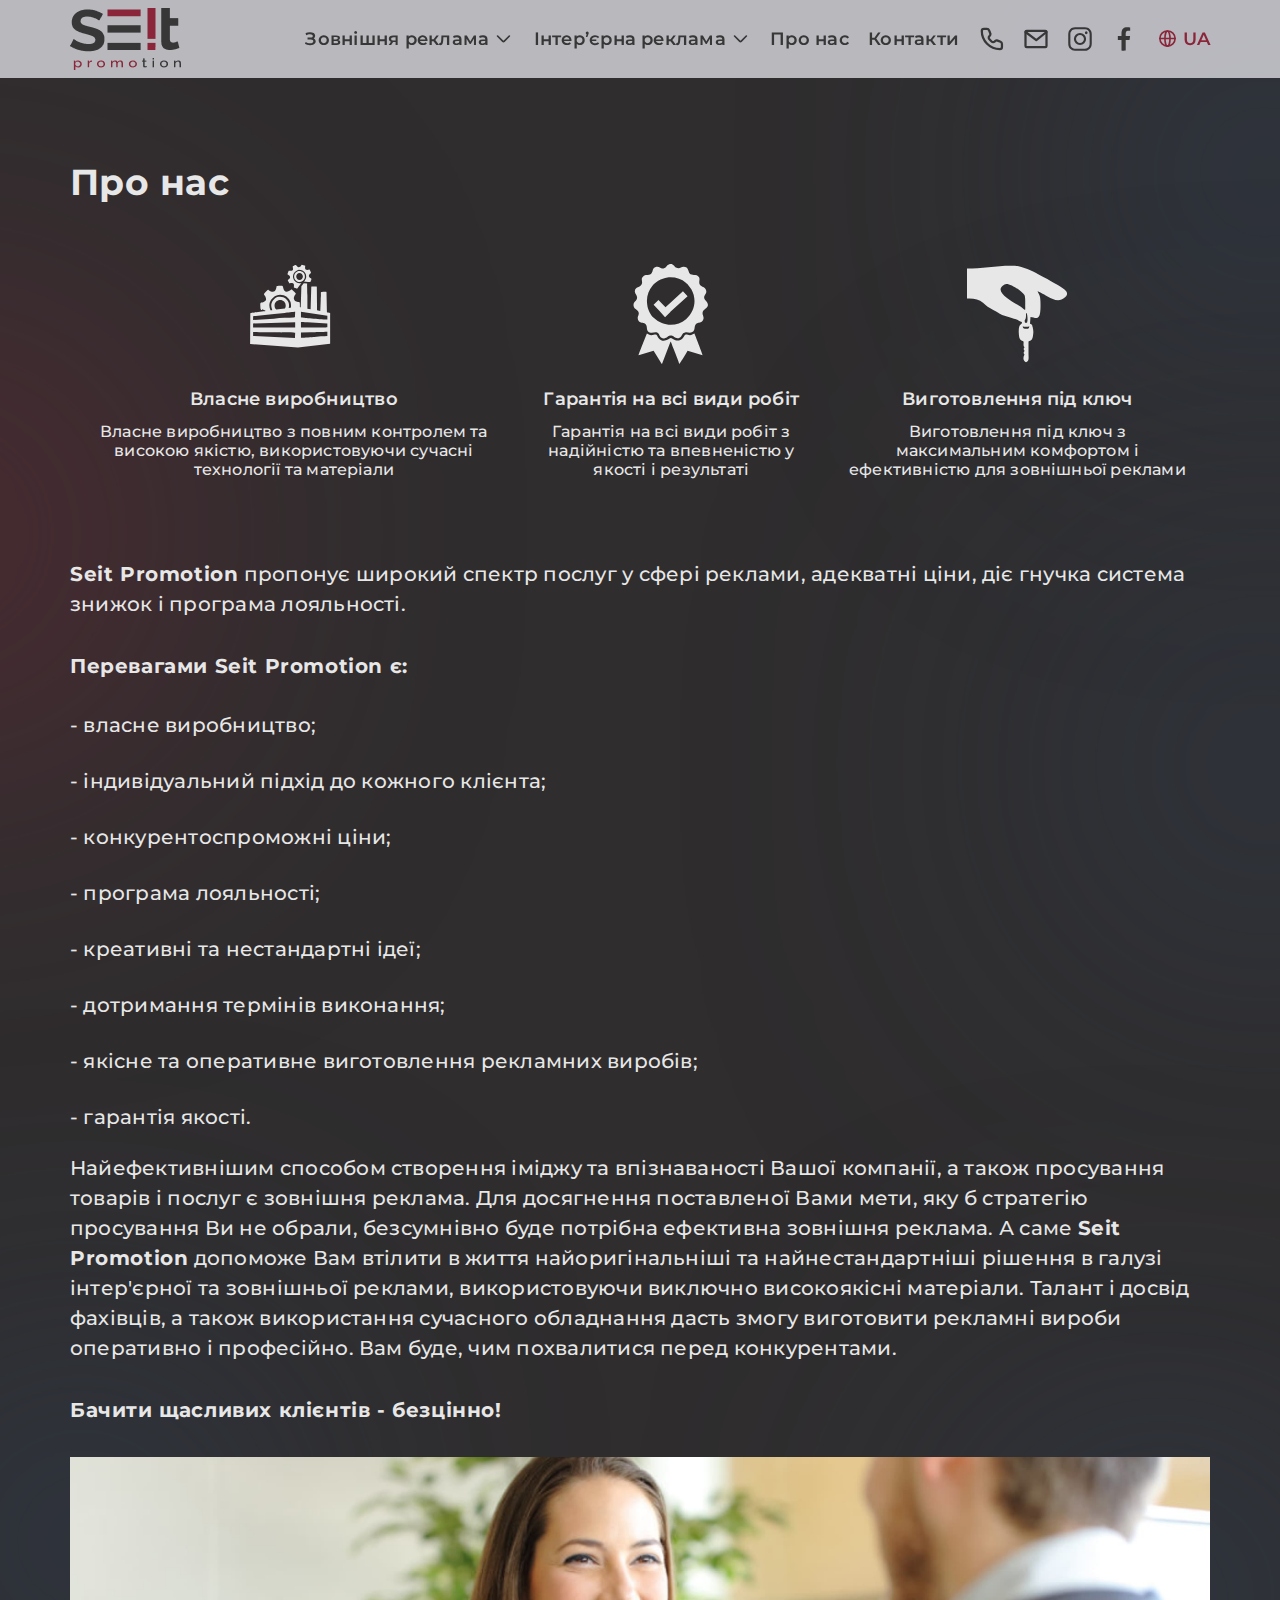
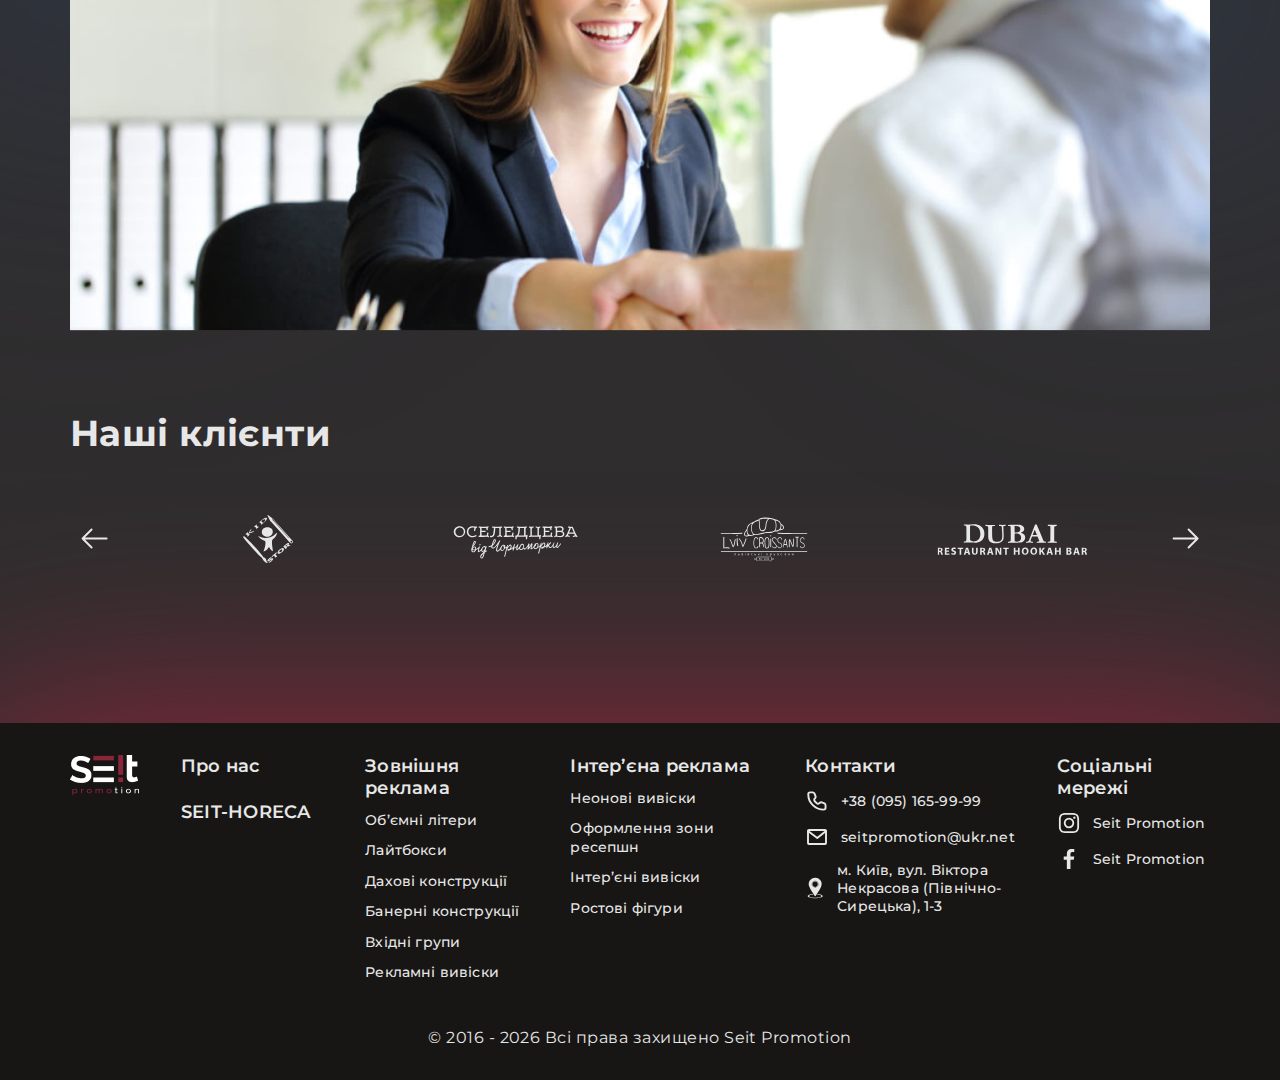
==== commit d0a69a4a: "add product files" ====
--- a/about-us.html
+++ b/about-us.html
@@ -34,15 +34,49 @@
 									Зовнішня реклама
 									<svg class="icon chevron"><use href="./images/icons.svg#chevronDown"></use></svg>
 								</a>
+								<ul class="main-nav__submenu list">
+									<li class="sub-menu__item item">
+										<a href="./ligthboxes.html" class="menu__link link sub-menu__link">Лайтбокси</a>
+									</li>
+									<li class="sub-menu__item item">
+										<a href="" class="menu__link link sub-menu__link">Дахові конструкції</a>
+									</li>
+									<li class="sub-menu__item item">
+										<a href="" class="menu__link link sub-menu__link">Об’ємні літери</a>
+									</li>
+									<li class="sub-menu__item item">
+										<a href="" class="menu__link link sub-menu__link">Банерні конструкції</a>
+									</li>
+									<li class="sub-menu__item item">
+										<a href="" class="menu__link link sub-menu__link">Вхідні групи</a>
+									</li>
+									<li class="sub-menu__item item">
+										<a href="" class="menu__link link sub-menu__link">Рекламні вивіски</a>
+									</li>
+								</ul>
 							</li>
 							<li class="menu__item item">
 								<a href="" class="menu__link menu__link--ad link">
 									Інтер’єрна реклама
 									<svg class="icon chevron"><use href="./images/icons.svg#chevronDown"></use></svg>
 								</a>
+								<ul class="main-nav__submenu list">
+									<li class="sub-menu__item item">
+										<a href="" class="menu__link link sub-menu__link">Неонові вивіски</a>
+									</li>
+									<li class="sub-menu__item item">
+										<a href="" class="menu__link link sub-menu__link">Оформлення зони ресепшн</a>
+									</li>
+									<li class="sub-menu__item item">
+										<a href="" class="menu__link link sub-menu__link">Інтер’єні вивіски</a>
+									</li>
+									<li class="sub-menu__item item">
+										<a href="" class="menu__link link sub-menu__link">Ростові фігури</a>
+									</li>
+								</ul>
 							</li>
 							<li class="menu__item item">
-								<a href="" class="menu__link link">Про нас</a>
+								<a href="./about-us.html" class="menu__link link">Про нас</a>
 							</li>
 							<li class="menu__item item"><a href="./contacts.html" class="menu__link link">Контакти</a></li>
 							<li class="menu__item item menu__item--contacts">
@@ -113,29 +147,29 @@
 							<li class="mob-nav__item item">
 								<p>Зовнішня реклама</p>
 								<ul class="mob-nav__sub-list list">
-									<li class="mob-nav__sub-item item"><a href="" class="mob-nav__link link">Лайтбокси</a></li>
+									<li class="mob-nav__sub-item item">
+										<a href="./ligthboxes.html" class="mob-nav__link link">Лайтбокси</a>
+									</li>
 									<li class="mob-nav__sub-item item"><a href="" class="mob-nav__link link">Дахові конструкції</a></li>
 									<li class="mob-nav__sub-item item"><a href="" class="mob-nav__link link">Об’ємні літери</a></li>
 									<li class="mob-nav__sub-item item"><a href="" class="mob-nav__link link">Банерні конструкції</a></li>
 									<li class="mob-nav__sub-item item"><a href="" class="mob-nav__link link">Вхідні групи</a></li>
+									<li class="mob-nav__sub-item item"><a href="" class="mob-nav__link link">Рекламні вивіски</a></li>
 								</ul>
 							</li>
 							<li class="mob-nav__item item">
 								<p>Інтер’єна реклама</p>
 								<ul class="mob-nav__sub-list list">
 									<li class="mob-nav__sub-item item"><a href="" class="mob-nav__link link">Неонові вивіски</a></li>
-									<li class="mob-nav__sub-item item"><a href="" class="mob-nav__link link">Об’ємні логотипи</a></li>
-									<li class="mob-nav__sub-item item">
-										<a href="" class="mob-nav__link link">Фігури та елементи з пластику</a>
-									</li>
 									<li class="mob-nav__sub-item item">
 										<a href="" class="mob-nav__link link">Оформлення зони ресепшн</a>
 									</li>
 									<li class="mob-nav__sub-item item"><a href="" class="mob-nav__link link">Інтер’єні вивіски</a></li>
+									<li class="mob-nav__sub-item item"><a href="" class="mob-nav__link link">Ростові фігури</a></li>
 								</ul>
 							</li>
 							<li class="mob-nav__item item">
-								<a href="" class="mob-nav__link link">Про нас</a>
+								<a href="./about-us.html" class="mob-nav__link link">Про нас</a>
 							</li>
 							<li class="mob-nav__item item">
 								<a href="./contacts.html" class="mob-nav__link link">Контакти</a>
@@ -345,7 +379,9 @@
 						</div>
 						<div class="first-col">
 							<ul class="list">
-								<li class="footer__title footer__title--first-col"><a href="" class="link">Про нас</a></li>
+								<li class="footer__title footer__title--first-col">
+									<a href="./about-us.html" class="link">Про нас</a>
+								</li>
 								<li class="footer__title footer__title--first-col">
 									<a href="https://seit-horeca.com.ua" target="_blank" rel="noreferrer noopener" class="link" lang="en">
 										SEIT-HORECA
@@ -357,20 +393,20 @@
 							<b class="footer__title footer__title--products">Зовнішня реклама</b>
 							<ul class="list footer__list">
 								<li><a href="" class="link footer__link">Об’ємні літери</a></li>
-								<li><a href="" class="link footer__link">Лайтбокси</a></li>
+								<li><a href="./ligthboxes.html" class="link footer__link">Лайтбокси</a></li>
 								<li><a href="" class="link footer__link">Дахові конструкції</a></li>
 								<li><a href="" class="link footer__link">Банерні конструкції</a></li>
 								<li><a href="" class="link footer__link">Вхідні групи</a></li>
+								<li><a href="" class="link footer__link">Рекламні вивіски</a></li>
 							</ul>
 						</div>
 						<div class="third-col">
 							<b class="footer__title footer__title--products">Інтер’єна реклама</b>
 							<ul class="list footer__list">
 								<li><a href="" class="link footer__link">Неонові вивіски</a></li>
-								<li><a href="" class="link footer__link">Об’ємні логотипи</a></li>
-								<li><a href="" class="link footer__link">Фігури та елементи з пластику</a></li>
 								<li><a href="" class="link footer__link">Оформлення зони ресепшн</a></li>
 								<li><a href="" class="link footer__link">Інтер’єні вивіски</a></li>
+								<li><a href="" class="link footer__link">Ростові фігури</a></li>
 							</ul>
 						</div>
 						<div class="fourth-col">
--- a/css/main.min.css
+++ b/css/main.min.css
@@ -1 +1 @@
-:root{--mobile-min-width: 320px;--mobile-width: 480px;--tablet-width: 768px;--pc-width: 1200px;--big-pc-width: 1440px;--header-bg-color: rgba(200, 200, 205, 0.9);--header-text-color: #373738;--primary-bg-color: #2f2d2e;--footer-bg-color: #171614;--primary-active-color: #8b263a;--secondaty-active-color: #611b33;--dark-blue-color: #2e4057;--primary-title-color: #e7e7e7;--secondary-title-color: #e6e6e6;--primary-text-color: #e7e7e7;--main-border-radius: 8px;--first-transition-function: cubic-bezier(0.4, 0, 0.2, 1);--first-transition-duration: 250ms}html,body{-webkit-box-sizing:border-box;box-sizing:border-box;height:100%;padding:0;margin:0}*,*::before,*::after{-webkit-box-sizing:inherit;box-sizing:inherit}h1,h2,h3,h4,h5,h6,p{margin:0}body{font-family:"Montserrat",sans-serif;letter-spacing:.03em;background-color:var(--primary-bg-color)}.list{padding:0;margin:0;list-style:none}.link{text-decoration:none;color:inherit}img{display:block;max-width:100%;height:auto}.text--aligned-center{text-align:center}.visually-hidden{position:absolute;width:1px;height:1px;margin:-1px;padding:0;border:0;white-space:nowrap;-webkit-clip-path:inset(100%);clip-path:inset(100%);clip:rect(0 0 0 0);overflow:hidden}.is-hidden{visibility:hidden;opacity:0;pointer-events:none}.customer-slider__slide{display:-webkit-box;display:-ms-flexbox;display:flex;-webkit-box-pack:center;-ms-flex-pack:center;justify-content:center}.swiper-button-prev--customer,.swiper-button-next--customer{color:var(--primary-text-color)}.swiper-button-prev--customer:hover,.swiper-button-prev--customer:focus,.swiper-button-next--customer:hover,.swiper-button-next--customer:focus{color:var(--primary-active-color)}.customer-slider--pc{display:none}@media screen and (min-width: 1200px){.customer-slider--pc{display:unset}}@media screen and (min-width: 1200px){.customer-slider--mob{display:none}}.wrapper{-webkit-box-sizing:border-box;box-sizing:border-box;min-height:100%;display:-webkit-box;display:-ms-flexbox;display:flex;-webkit-box-orient:vertical;-webkit-box-direction:normal;-ms-flex-direction:column;flex-direction:column}.header,.footer{-webkit-box-flex:0;-ms-flex-positive:0;flex-grow:0;-ms-flex-negative:0;flex-shrink:0}.main{-webkit-box-flex:1;-ms-flex-positive:1;flex-grow:1}.section__title{margin-bottom:3rem;font-size:1.25rem;font-style:normal;font-weight:700;line-height:normal;letter-spacing:.012em;color:var(--primary-title-color)}@media screen and (min-width: 1200px){.section__title{width:50%;margin-bottom:3.75rem;font-size:2.25rem}}.section__description{color:var(--primary-text-color);font-size:1rem;font-style:normal;font-weight:500;line-height:1.5;letter-spacing:.012em;margin-block:0}@media screen and (min-width: 1200px){.section__description{font-size:1.25rem}}.section__description:not(:last-child){margin-bottom:1.5rem}@media screen and (min-width: 1200px){.section__description:not(:last-child){margin-bottom:2rem}}.section__description--accent{font-weight:700;letter-spacing:.03em}.section__description--list{display:-webkit-box;display:-ms-flexbox;display:flex;-webkit-box-orient:vertical;-webkit-box-direction:normal;-ms-flex-direction:column;flex-direction:column;gap:2rem;margin-block:0;margin-bottom:2rem;font-size:1rem;font-style:normal;font-weight:500;line-height:normal;letter-spacing:.012em}@media screen and (min-width: 1200px){.section__description--list{margin-bottom:1.5rem;font-size:1.25rem}}.section__description--list-item::before{content:"- "}.figure{padding:0;margin:0}.mob-cta{padding-top:1rem;color:var(--primary-text-color);position:relative;z-index:2}@media screen and (min-width: 768px){.mob-cta{display:none}}.mob-cta__list{display:-webkit-box;display:-ms-flexbox;display:flex;-webkit-box-pack:center;-ms-flex-pack:center;justify-content:center;-webkit-box-align:center;-ms-flex-align:center;align-items:center;gap:42px}@media screen and (min-width: 480px){.mob-cta__list{-webkit-box-pack:space-evenly;-ms-flex-pack:space-evenly;justify-content:space-evenly}}.mob-cta__item{width:2.5rem;height:2.5rem}.what-we-do{padding-top:3rem;padding-bottom:3rem}@media screen and (min-width: 1200px){.what-we-do{display:block;padding-top:92px;padding-bottom:90px}}.what-we-do__list{padding-bottom:3rem;display:-webkit-box;display:-ms-flexbox;display:flex;-webkit-box-orient:vertical;-webkit-box-direction:normal;-ms-flex-direction:column;flex-direction:column;gap:32px}@media screen and (min-width: 768px){.what-we-do__list{-webkit-box-orient:horizontal;-webkit-box-direction:normal;-ms-flex-direction:row;flex-direction:row;-ms-flex-wrap:wrap;flex-wrap:wrap;gap:30px}}.what-we-do__item{position:relative}@media screen and (min-width: 768px){.what-we-do__item{display:-webkit-box;display:-ms-flexbox;display:flex;-ms-flex-preferred-size:calc((100% - 60px)/2);flex-basis:calc((100% - 60px)/2)}}@media screen and (min-width: 1200px){.what-we-do__item{display:-webkit-box;display:-ms-flexbox;display:flex;-ms-flex-preferred-size:calc((100% - 60px)/3);flex-basis:calc((100% - 60px)/3)}}.what-we-do__figure{display:-webkit-box;display:-ms-flexbox;display:flex;-webkit-box-orient:vertical;-webkit-box-direction:normal;-ms-flex-direction:column;flex-direction:column;-webkit-box-align:center;-ms-flex-align:center;align-items:center;gap:1.5rem}.what-we-do__thumb{height:250px;width:343px}.what-we-do__thumb>img{display:block;height:100%;width:100%;-o-object-fit:cover;object-fit:cover}.what-we-do__label{bottom:0;display:-webkit-box;display:-ms-flexbox;display:flex;-webkit-box-pack:center;-ms-flex-pack:center;justify-content:center;-webkit-box-align:center;-ms-flex-align:center;align-items:center;width:100%;font-size:1.25rem;font-style:normal;font-weight:600;line-height:normal;text-align:center;color:var(--primary-title-color)}@media screen and (min-width: 1200px){.what-we-do__label{font-size:1.5rem}}.what-we-do__cta{display:-webkit-box;display:-ms-flexbox;display:flex;-webkit-box-pack:center;-ms-flex-pack:center;justify-content:center}.description__cta{position:relative;z-index:5;display:-webkit-box;display:-ms-flexbox;display:flex;-webkit-box-pack:center;-ms-flex-pack:center;justify-content:center;-webkit-box-align:center;-ms-flex-align:center;align-items:center}.our-customers{position:relative;z-index:5;padding-top:3rem;padding-bottom:5rem;color:var(--primary-text-color)}@media screen and (min-width: 768px){.our-customers{padding-top:5rem;padding-bottom:7rem}}@media screen and (min-width: 1200px){.our-customers{padding-bottom:10rem}}.our-customers__wrapper{display:-webkit-box;display:-ms-flexbox;display:flex;-ms-flex-wrap:wrap;flex-wrap:wrap;-webkit-box-pack:justify;-ms-flex-pack:justify;justify-content:space-between}@media screen and (min-width: 768px){.our-customers__wrapper{-ms-flex-wrap:nowrap;flex-wrap:nowrap;-webkit-box-pack:space-evenly;-ms-flex-pack:space-evenly;justify-content:space-evenly;gap:1.5rem}}.customer-slider{-ms-flex-preferred-size:100%;flex-basis:100%;margin-bottom:42px}@media screen and (min-width: 768px){.customer-slider{-ms-flex-preferred-size:unset;flex-basis:unset;margin-bottom:0}}@media screen and (min-width: 768px){.swiper-button-prev--customer{-webkit-box-ordinal-group:0;-ms-flex-order:-1;order:-1}}.btn{width:90%;height:42px;padding:10px;display:-webkit-box;display:-ms-flexbox;display:flex;-webkit-box-pack:center;-ms-flex-pack:center;justify-content:center;-webkit-box-align:center;-ms-flex-align:center;align-items:center;gap:10px;font-family:inherit;font-weight:600;font-size:1rem;line-height:normal;letter-spacing:.012em;color:var(--primary-title-color);background-color:var(--primary-active-color);-webkit-box-shadow:0px 4px 4px rgba(0,0,0,.15);box-shadow:0px 4px 4px rgba(0,0,0,.15);border:none;cursor:pointer;border-radius:var(--main-border-radius);-webkit-border-radius:var(--main-border-radius);-moz-border-radius:var(--main-border-radius);-ms-border-radius:var(--main-border-radius);-o-border-radius:var(--main-border-radius);transition:background-color var(--first-transition-duration) var(--first-transition-function);-webkit-transition:background-color var(--first-transition-duration) var(--first-transition-function);-moz-transition:background-color var(--first-transition-duration) var(--first-transition-function);-ms-transition:background-color var(--first-transition-duration) var(--first-transition-function);-o-transition:background-color var(--first-transition-duration) var(--first-transition-function)}@media screen and (min-width: 375px){.btn{width:343px}}@media screen and (min-width: 1200px){.btn{width:310px;height:50px}}.btn:hover,.btn:focus{color:var(--primary-text-color);background-color:var(--secondaty-active-color)}.btn--get-more{margin-bottom:1.5rem}@media screen and (min-width: 1200px){.btn--get-more{margin-bottom:2rem}}.btn--swiper{display:-webkit-box;display:-ms-flexbox;display:flex;-webkit-box-pack:center;-ms-flex-pack:center;justify-content:center;-webkit-box-align:center;-ms-flex-align:center;align-items:center;border:none;cursor:pointer;background-color:rgba(0,0,0,0)}.btn--swiper:hover,.btn--swiper:focus{color:var(--primary-active-color)}.our-contacts{z-index:5;color:var(--primary-text-color)}.our-contacts__container{position:relative;z-index:5;display:-webkit-box;display:-ms-flexbox;display:flex;-webkit-box-orient:vertical;-webkit-box-direction:normal;-ms-flex-direction:column;flex-direction:column;gap:2rem;padding-top:8rem;color:var(--primary-text-color)}@media screen and (min-width: 768px){.our-contacts__container{-webkit-box-orient:horizontal;-webkit-box-direction:normal;-ms-flex-direction:row;flex-direction:row;-webkit-box-pack:justify;-ms-flex-pack:justify;justify-content:space-between}}@media screen and (min-width: 1200px){.our-contacts__container{gap:7.5rem}}.our-contacts__main-part{display:-webkit-box;display:-ms-flexbox;display:flex;-webkit-box-orient:vertical;-webkit-box-direction:normal;-ms-flex-direction:column;flex-direction:column;gap:2rem}@media screen and (min-width: 768px){.our-contacts__main-part{width:350px;gap:3rem}}@media screen and (min-width: 1200px){.our-contacts__main-part{width:450px}}.our-contacts__title{margin-bottom:0;width:100%}.our-contacts__list{display:-webkit-box;display:-ms-flexbox;display:flex;-webkit-box-orient:vertical;-webkit-box-direction:normal;-ms-flex-direction:column;flex-direction:column;gap:1.5rem;font-size:.875rem;font-style:normal;font-weight:600;line-height:normal;letter-spacing:.012em}@media screen and (min-width: 1200px){.our-contacts__list{font-size:1.125rem}}.our-contacts__list--social{-webkit-box-orient:horizontal;-webkit-box-direction:normal;-ms-flex-direction:row;flex-direction:row}.our-contacts__item{display:-webkit-box;display:-ms-flexbox;display:flex;-webkit-box-pack:justify;-ms-flex-pack:justify;justify-content:space-between}.our-contacts__desc{-ms-flex-preferred-size:72%;flex-basis:72%}.our-contacts__desc-list{display:-webkit-box;display:-ms-flexbox;display:flex;-webkit-box-orient:vertical;-webkit-box-direction:normal;-ms-flex-direction:column;flex-direction:column;gap:1rem}.our-contacts__map{-webkit-box-flex:1;-ms-flex-positive:1;flex-grow:1}.our-contacts__map-frame{width:100%;height:215px}@media screen and (min-width: 768px){.our-contacts__map-frame{height:100%}}.our-contacts__social-link{display:-webkit-box;display:-ms-flexbox;display:flex;-webkit-box-align:center;-ms-flex-align:center;align-items:center;gap:12px;font-size:.875rem;font-style:normal;font-weight:500;line-height:normal;letter-spacing:.012em}@media screen and (min-width: 1200px){.our-contacts__social-link{font-size:1.125rem}}.about-us{padding-top:8rem;position:relative;z-index:5;color:var(--primary-text-color)}@media screen and (min-width: 1200px){.about-us{padding-top:10rem}}.about-us_profits-list{margin-bottom:5rem;padding-left:24px;padding-right:24px;display:-webkit-box;display:-ms-flexbox;display:flex;-webkit-box-orient:vertical;-webkit-box-direction:normal;-ms-flex-direction:column;flex-direction:column;text-align:center;gap:2.625rem}@media screen and (min-width: 1200px){.about-us_profits-list{-webkit-box-orient:horizontal;-webkit-box-direction:normal;-ms-flex-direction:row;flex-direction:row;-webkit-box-pack:justify;-ms-flex-pack:justify;justify-content:space-between}}.about-us__profits-title{padding-top:1.2rem;padding-bottom:.75rem;font-size:1.125rem;font-style:normal;font-weight:600;line-height:normal;letter-spacing:.012em}.about-us__profits-desc{font-size:1rem;font-style:normal;font-weight:500;line-height:normal;letter-spacing:.012em}.bg-wrapper{position:relative;overflow:hidden}.bg-wrapper__item{position:absolute}.round{width:294px;height:294px;border-radius:294px}.red-first{top:28px;left:-254px;background:var(--primary-active-color);-webkit-filter:blur(200px);filter:blur(200px)}@media screen and (min-width: 1200px){.red-first{top:387px;left:-205px}}.dark-blue-first{top:608px;right:-179px;background:var(--dark-blue-color);-webkit-filter:blur(175px);filter:blur(175px)}@media screen and (min-width: 1200px){.dark-blue-first{top:25px;right:-132px}}@media screen and (min-width: 1200px){.dark-blue-second{background:var(--dark-blue-color);filter:blur(200px);top:618px;right:-132px;-webkit-filter:blur(200px)}}.dark-blue-third{background:var(--dark-blue-color);filter:blur(175px);top:60%;left:-65px;-webkit-filter:blur(175px)}.dark-blue-fourth{background:var(--dark-blue-color);filter:blur(175px);bottom:579px;right:-30px;-webkit-filter:blur(175px)}.ellipse{width:1440px;height:302px;border-radius:1440px}.red-second{background:var(--primary-active-color);filter:blur(100px);-webkit-filter:blur(100px);bottom:-320px;left:50%;translate:-50% 0}@media screen and (min-width: 1200px){.red-second{bottom:-290px}}.logo{display:-webkit-box;display:-ms-flexbox;display:flex;-webkit-box-align:center;-ms-flex-align:center;align-items:center}.container{width:100%;padding-left:16px;padding-right:16px;margin-left:auto;margin-right:auto}@media screen and (min-width: 480px){.container{width:480px}}@media screen and (min-width: 768px){.container{width:768px}}@media screen and (min-width: 1200px){.container{width:1200px;padding-left:30px;padding-right:30px}}@media screen and (min-width: 1440px){.container{width:1440px;padding-left:100px;padding-right:100px}}.container--mobile{position:relative;width:100%;padding-left:16px;padding-right:16px;margin-left:auto;margin-right:auto;display:-webkit-box;display:-ms-flexbox;display:flex;-webkit-box-orient:vertical;-webkit-box-direction:normal;-ms-flex-direction:column;flex-direction:column;height:100%}@media screen and (min-width: 480px){.container--mobile{width:480px}}@media screen and (min-width: 768px){.container--mobile{width:768px}}@media screen and (min-width: 1200px){.container--mobile{width:1200px;padding-left:30px;padding-right:30px}}@media screen and (min-width: 1440px){.container--mobile{width:1440px;padding-left:100px;padding-right:100px}}.header{width:100%;position:fixed;z-index:50;top:0;left:0;background:var(--header-bg-color)}.main-nav{display:-webkit-box;display:-ms-flexbox;display:flex;-webkit-box-align:center;-ms-flex-align:center;align-items:center;-webkit-box-pack:justify;-ms-flex-pack:justify;justify-content:space-between;width:100%;gap:100px}.main-nav__logo{width:89px;padding-top:14px;padding-bottom:12px}@media screen and (min-width: 1200px){.main-nav__logo{width:111px;padding-top:8px;padding-bottom:8px}}.main-nav__menu,.contacts{display:none;font-weight:500;letter-spacing:.02em}@media screen and (min-width: 1200px){.main-nav__menu,.contacts{display:-webkit-box;display:-ms-flexbox;display:flex;-webkit-box-pack:justify;-ms-flex-pack:justify;justify-content:space-between}}.main-nav__menu{color:#373738;font-style:normal;font-weight:600;line-height:normal;letter-spacing:.015rem}@media screen and (min-width: 1200px){.main-nav__menu{display:-webkit-box;display:-ms-flexbox;display:flex;-webkit-box-pack:justify;-ms-flex-pack:justify;justify-content:space-between;-webkit-box-align:center;-ms-flex-align:center;align-items:center;gap:1.2rem;font-size:1.1rem}}@media screen and (min-width: 1440px){.main-nav__menu{font-size:1.25rem}}.contacts{font-size:12px;line-height:1.17}@media screen and (min-width: 1200px){.contacts{font-size:14px;line-height:1.14}}.contacts{-webkit-box-orient:vertical;-webkit-box-direction:normal;-ms-flex-direction:column;flex-direction:column;margin-left:auto}@media screen and (min-width: 768px){.contacts{margin-top:15px;-webkit-box-orient:horizontal;-webkit-box-direction:normal;-ms-flex-direction:row;flex-direction:row;-webkit-box-align:center;-ms-flex-align:center;align-items:center}}.menu__item--contacts{display:-webkit-box;display:-ms-flexbox;display:flex;-webkit-box-pack:justify;-ms-flex-pack:justify;justify-content:space-between;-webkit-box-align:center;-ms-flex-align:center;align-items:center;gap:1.5rem}.contacts__item:not(:last-child){margin-bottom:10px}@media screen and (min-width: 768px){.contacts__item:not(:last-child){margin-right:30px;margin-bottom:0}}.menu__link{display:block;padding-top:27px;padding-bottom:27px;transition:color var(--first-transition-duration) var(--first-transition-function);-webkit-transition:color var(--first-transition-duration) var(--first-transition-function);-moz-transition:color var(--first-transition-duration) var(--first-transition-function);-ms-transition:color var(--first-transition-duration) var(--first-transition-function);-o-transition:color var(--first-transition-duration) var(--first-transition-function)}.menu__link:hover,.menu__link:focus{color:var(--primary-active-color)}.menu__link--mob{padding-top:0;padding-bottom:0}.menu__link--ad,.menu__link--lang{display:-webkit-box;display:-ms-flexbox;display:flex;-webkit-box-align:center;-ms-flex-align:center;align-items:center;gap:4px}.menu__link--lang{color:var(--primary-active-color)}.menu__contacts-list{display:-webkit-box;display:-ms-flexbox;display:flex;-webkit-box-align:center;-ms-flex-align:center;align-items:center;-webkit-box-pack:center;-ms-flex-pack:center;justify-content:center;color:var(--icon-backrgound-color)}@media screen and (min-width: 1200px){.menu__contacts-list{gap:1rem}}.menu__contacts-item{width:1.75rem;height:1.75rem}.menu__contacts-link{display:-webkit-box;display:-ms-flexbox;display:flex;-webkit-box-pack:center;-ms-flex-pack:center;justify-content:center;-webkit-box-align:center;-ms-flex-align:center;align-items:center;width:100%;height:100%}.menu__contacts-link:hover,.menu__contacts-link:focus{color:var(--primary-active-color)}.contacts__link{display:-webkit-box;display:-ms-flexbox;display:flex;color:var(--primary-paragraph-color);transition:color var(--first-transition-duration) var(--first-transition-function);-webkit-transition:color var(--first-transition-duration) var(--first-transition-function);-moz-transition:color var(--first-transition-duration) var(--first-transition-function);-ms-transition:color var(--first-transition-duration) var(--first-transition-function);-o-transition:color var(--first-transition-duration) var(--first-transition-function)}.contacts__link:hover,.contacts__link:focus{color:var(--primary-active-color)}@media screen and (min-width: 1200px){.contacts__link{padding-top:12px;padding-bottom:12px}}.contacts__icon{width:16px;height:16px;margin-right:10px;fill:currentColor}.hero{margin:-76px auto 0;padding-top:206px;display:-webkit-box;display:-ms-flexbox;display:flex;-webkit-box-orient:vertical;-webkit-box-direction:normal;-ms-flex-direction:column;flex-direction:column;-webkit-box-pack:center;-ms-flex-pack:center;justify-content:center;min-height:105vh;-webkit-box-align:start;-ms-flex-align:start;align-items:flex-start;color:var(--primary-text-color);background-image:-webkit-gradient(linear, left top, left bottom, from(rgba(47, 48, 58, 0.7019607843)), to(rgba(47, 48, 58, 0.7))),url(../images/Slider1.jpg);background-image:linear-gradient(rgba(47, 48, 58, 0.7019607843), rgba(47, 48, 58, 0.7)),url(../images/Slider1.jpg);background-position:center;background-repeat:no-repeat;background-size:cover}@media screen and (min-width: 1200px){.hero{padding-top:191px;padding-bottom:76px;background-image:-webkit-gradient(linear, left top, left bottom, from(rgba(47, 48, 58, 0.7)), to(rgba(47, 48, 58, 0.7))),url(../images/Slider1.jpg);background-image:linear-gradient(rgba(47, 48, 58, 0.7), rgba(47, 48, 58, 0.7)),url(../images/Slider1.jpg)}}@media screen and (min-width: 1440px){.hero{margin-left:auto;margin-right:auto}}.hero__title{margin-bottom:.75rem;width:80%;font-weight:700;font-size:1.75rem;line-height:normal;letter-spacing:.012em;text-transform:uppercase;color:var(--primary-title-color)}@media screen and (min-width: 480px){.hero__title{width:70%;font-size:2.5rem;margin-bottom:1rem}}@media screen and (min-width: 1200px){.hero__title{width:50%}}.hero__description{margin-bottom:1.5rem;font-size:.875rem;font-style:normal;font-weight:500;line-height:normal;letter-spacing:.012em}@media screen and (min-width: 480px){.hero__description{margin-bottom:2rem;width:70%;font-size:1rem}}@media screen and (min-width: 1200px){.hero__description{width:45%;letter-spacing:.012em}}.hero__profits-list{display:-webkit-box;display:-ms-flexbox;display:flex;-webkit-box-orient:vertical;-webkit-box-direction:normal;-ms-flex-direction:column;flex-direction:column;gap:.25rem}.hero__profits-item{display:-webkit-box;display:-ms-flexbox;display:flex;-webkit-box-align:center;-ms-flex-align:center;align-items:center;gap:.75rem;font-size:.875rem;font-style:normal;font-weight:600;line-height:normal;letter-spacing:.012em}.mob-menu{position:fixed;top:0;width:100vw;height:100vh;z-index:9999;-webkit-backdrop-filter:blur(50px);backdrop-filter:blur(50px);background:var(--header-bg-color);transition:opacity var(--first-transition-duration) var(--first-transition-function),visibility var(--first-transition-duration) var(--first-transition-function);-webkit-transition:opacity var(--first-transition-duration) var(--first-transition-function),visibility var(--first-transition-duration) var(--first-transition-function);-moz-transition:opacity var(--first-transition-duration) var(--first-transition-function),visibility var(--first-transition-duration) var(--first-transition-function);-ms-transition:opacity var(--first-transition-duration) var(--first-transition-function),visibility var(--first-transition-duration) var(--first-transition-function);-o-transition:opacity var(--first-transition-duration) var(--first-transition-function),visibility var(--first-transition-duration) var(--first-transition-function)}@media screen and (min-width: 1200px){.mob-menu{display:none}}.mob-menu__header{margin-bottom:2rem;display:-webkit-box;display:-ms-flexbox;display:flex;-webkit-box-pack:justify;-ms-flex-pack:justify;justify-content:space-between}.menu__open,.menu__close{padding:0 1px;display:-webkit-box;display:-ms-flexbox;display:flex;-webkit-box-pack:center;-ms-flex-pack:center;justify-content:center;-webkit-box-align:center;-ms-flex-align:center;align-items:center;-ms-flex-item-align:center;align-self:center;width:3.125rem;height:3.125rem;background-color:rgba(0,0,0,0);border-color:rgba(0,0,0,0)}@media screen and (min-width: 1200px){.menu__open,.menu__close{display:none}}.menu__icon-open,.menu__icon-close{width:100%;height:100%;fill:var(--secondary-logo-color);transition:fill var(--first-transition-duration) var(--first-transition-function);-webkit-transition:fill var(--first-transition-duration) var(--first-transition-function);-moz-transition:fill var(--first-transition-duration) var(--first-transition-function);-ms-transition:fill var(--first-transition-duration) var(--first-transition-function);-o-transition:fill var(--first-transition-duration) var(--first-transition-function)}.menu__open:hover .menu__icon-open,.menu__open:focus .menu__icon-open,.menu__close:hover .menu__icon-close,.menu__close:focus .menu__icon-close{fill:var(--primary-active-color)}.mob-nav{margin-bottom:auto;padding-left:2rem;padding-right:2rem;display:-webkit-box;display:-ms-flexbox;display:flex;-webkit-box-orient:vertical;-webkit-box-direction:normal;-ms-flex-direction:column;flex-direction:column;gap:2rem;color:var(--header-text-color);font-size:1.1rem;font-style:normal;font-weight:600;line-height:normal;letter-spacing:.012em}.mob-nav__item{display:-webkit-box;display:-ms-flexbox;display:flex;-webkit-box-orient:vertical;-webkit-box-direction:normal;-ms-flex-direction:column;flex-direction:column;gap:1rem}.mob-nav__item--contacts{padding-top:.75rem}.mob-nav__sub-list{margin-bottom:auto;display:-webkit-box;display:-ms-flexbox;display:flex;-webkit-box-orient:vertical;-webkit-box-direction:normal;-ms-flex-direction:column;flex-direction:column;gap:.75rem;font-size:.875rem;font-weight:500;letter-spacing:.012em}.mob-nav__link{color:var(--primary-header-color);transition:color var(--first-transition-duration) var(--first-transition-function);-webkit-transition:color var(--first-transition-duration) var(--first-transition-function);-moz-transition:color var(--first-transition-duration) var(--first-transition-function);-ms-transition:color var(--first-transition-duration) var(--first-transition-function);-o-transition:color var(--first-transition-duration) var(--first-transition-function)}.mob-nav__link--current,.mob-nav__link:hover,.mob-nav__link:focus{color:var(--primary-active-color)}.menu__contacts-list--mob{-webkit-box-pack:start;-ms-flex-pack:start;justify-content:flex-start;gap:1.5rem}.footer{padding-top:2rem;padding-bottom:2rem;color:var(--primary-text-color);background-color:var(--footer-bg-color)}.footer__container{padding-left:3rem;padding-right:3rem}@media screen and (min-width: 768px){.footer__container{padding-left:30px;padding-right:30px;-ms-flex-wrap:wrap;flex-wrap:wrap;-webkit-box-align:baseline;-ms-flex-align:baseline;align-items:baseline;-ms-flex-pack:distribute;justify-content:space-around}}.footer__upper-part{padding-bottom:3rem;display:-webkit-box;display:-ms-flexbox;display:flex;-webkit-box-orient:vertical;-webkit-box-direction:normal;-ms-flex-direction:column;flex-direction:column;gap:2rem}@media screen and (min-width: 768px){.footer__upper-part{-webkit-box-orient:horizontal;-webkit-box-direction:normal;-ms-flex-direction:row;flex-direction:row;-ms-flex-wrap:wrap;flex-wrap:wrap;-webkit-box-align:start;-ms-flex-align:start;align-items:flex-start;-webkit-box-pack:center;-ms-flex-pack:center;justify-content:center;gap:1.5rem}}@media screen and (min-width: 1200px){.footer__upper-part{-ms-flex-wrap:nowrap;flex-wrap:nowrap;-webkit-box-pack:justify;-ms-flex-pack:justify;justify-content:space-between;-webkit-box-align:start;-ms-flex-align:start;align-items:flex-start;gap:2.625rem}}@media screen and (min-width: 768px){.footer__logo-part,.first-col,.second-col,.third-col,.fourth-col,.fifth-col{-ms-flex-preferred-size:46%;flex-basis:46%}}@media screen and (min-width: 1200px){.footer__logo-part,.first-col,.second-col,.third-col,.fourth-col,.fifth-col{-ms-flex-preferred-size:unset;flex-basis:unset}}@media screen and (min-width: 1200px){.first-col{-ms-flex-preferred-size:10rem;flex-basis:10rem}}@media screen and (min-width: 1200px){.fourth-col{-ms-flex-preferred-size:14rem;flex-basis:14rem}}.footer__lower-part{text-align:center}.footer__logo-part{display:-webkit-box;display:-ms-flexbox;display:flex;-webkit-box-pack:center;-ms-flex-pack:center;justify-content:center}@media screen and (min-width: 768px){.footer__logo-part{-webkit-box-pack:start;-ms-flex-pack:start;justify-content:flex-start}}@media screen and (min-width: 1200px){.footer__logo-part{-webkit-box-pack:center;-ms-flex-pack:center;justify-content:center}}.footer__logo{width:69px}.footer__title{display:block;font-weight:600;font-size:1.125rem;line-height:normal;letter-spacing:.012em;color:var(--primary-text-color-light)}@media screen and (min-width: 1200px){.footer__title{text-align:left}}.footer__title--products{margin-bottom:.75rem}.footer__title--contacts{margin-bottom:.75rem}.footer__title--first-col:not(:last-child){margin-bottom:1.5rem}.footer__list{display:-webkit-box;display:-ms-flexbox;display:flex;-webkit-box-orient:vertical;-webkit-box-direction:normal;-ms-flex-direction:column;flex-direction:column;gap:.75rem}.footer__link{font-size:.875rem;font-style:normal;font-weight:500;line-height:normal;letter-spacing:.012em}.footer__contacts-link{display:-webkit-box;display:-ms-flexbox;display:flex;-webkit-box-align:center;-ms-flex-align:center;align-items:center;gap:12px}.footer__contacts-list{display:-webkit-box;display:-ms-flexbox;display:flex;-webkit-box-orient:vertical;-webkit-box-direction:normal;-ms-flex-direction:column;flex-direction:column;gap:.75rem}.backdrop{position:fixed;top:0;left:0;height:100vh;width:100vw;background-color:rgba(0,0,0,.2);transition:opacity var(--first-transition-duration) var(--first-transition-function),visibility var(--first-transition-duration) var(--first-transition-function);-webkit-transition:opacity var(--first-transition-duration) var(--first-transition-function),visibility var(--first-transition-duration) var(--first-transition-function);-moz-transition:opacity var(--first-transition-duration) var(--first-transition-function),visibility var(--first-transition-duration) var(--first-transition-function);-ms-transition:opacity var(--first-transition-duration) var(--first-transition-function),visibility var(--first-transition-duration) var(--first-transition-function);-o-transition:opacity var(--first-transition-duration) var(--first-transition-function),visibility var(--first-transition-duration) var(--first-transition-function)}.backdrop.is-hidden .modal{top:50%;left:50%;transform:translate(-50%, -50%) scale(0.5);-webkit-transform:translate(-50%, -50%) scale(0.5);-moz-transform:translate(-50%, -50%) scale(0.5);-ms-transform:translate(-50%, -50%) scale(0.5);-o-transform:translate(-50%, -50%) scale(0.5);-webkit-transition:-webkit-transform var(--first-transition-duration) var(--first-transition-function);transition:-webkit-transform var(--first-transition-duration) var(--first-transition-function);transition:transform var(--first-transition-duration) var(--first-transition-function);transition:transform var(--first-transition-duration) var(--first-transition-function), -webkit-transform var(--first-transition-duration) var(--first-transition-function);-webkit-transition:transform var(--first-transition-duration) var(--first-transition-function);-moz-transition:transform var(--first-transition-duration) var(--first-transition-function);-ms-transition:transform var(--first-transition-duration) var(--first-transition-function);-o-transition:transform var(--first-transition-duration) var(--first-transition-function)}.modal{position:absolute;top:50%;left:50%;width:calc(100% - 30px);min-height:581px;padding:40px;background-color:var(--primary-text-color-light);-webkit-box-shadow:0px 1px 3px rgba(0,0,0,.12),0px 1px 1px rgba(0,0,0,.14),0px 2px 1px rgba(0,0,0,.2);box-shadow:0px 1px 3px rgba(0,0,0,.12),0px 1px 1px rgba(0,0,0,.14),0px 2px 1px rgba(0,0,0,.2);border-radius:var(--main-border-radius);-webkit-border-radius:var(--main-border-radius);-moz-border-radius:var(--main-border-radius);-ms-border-radius:var(--main-border-radius);-o-border-radius:var(--main-border-radius);transform:scale(1) translate(-50%, -50%);-webkit-transform:scale(1) translate(-50%, -50%);-moz-transform:scale(1) translate(-50%, -50%);-ms-transform:scale(1) translate(-50%, -50%);-o-transform:scale(1) translate(-50%, -50%);-webkit-transition:-webkit-transform var(--first-transition-duration) var(--first-transition-function);transition:-webkit-transform var(--first-transition-duration) var(--first-transition-function);transition:transform var(--first-transition-duration) var(--first-transition-function);transition:transform var(--first-transition-duration) var(--first-transition-function), -webkit-transform var(--first-transition-duration) var(--first-transition-function);-webkit-transition:transform var(--first-transition-duration) var(--first-transition-function);-moz-transition:transform var(--first-transition-duration) var(--first-transition-function);-ms-transition:transform var(--first-transition-duration) var(--first-transition-function);-o-transition:transform var(--first-transition-duration) var(--first-transition-function)}@media screen and (min-width: 480px){.modal{width:450px}}@media screen and (min-width: 1200px){.modal{width:528px}}.modal__callback{text-align:center}.modal__title{margin-bottom:12px;font-weight:700;font-size:20px;line-height:1.5;text-align:center;letter-spacing:.03em;color:var(--primary-header-color)}@media screen and (min-width: 1200px){.modal__title{line-height:1.15}}.modal__field{position:relative}.modal__field--usual{margin-bottom:10px;height:58px}.modal__field--comment{margin-bottom:20px;height:138px}.modal__field--policy{position:relative;display:block;height:24px;margin-bottom:40px}.modal__label{position:absolute;top:0;left:0;font-weight:400;font-size:12px;line-height:1.17;letter-spacing:.01em;color:var(--primary-paragraph-color)}.modal__icon{position:absolute;bottom:20px;left:15px;width:18px;height:18px;fill:var(--primary-header-color);transform:translateY(50%);-webkit-transform:translateY(50%);-moz-transform:translateY(50%);-ms-transform:translateY(50%);-o-transform:translateY(50%);transition:fill var(--first-transition-duration) var(--first-transition-function);-webkit-transition:fill var(--first-transition-duration) var(--first-transition-function);-moz-transition:fill var(--first-transition-duration) var(--first-transition-function);-ms-transition:fill var(--first-transition-duration) var(--first-transition-function);-o-transition:fill var(--first-transition-duration) var(--first-transition-function)}.modal__input:focus~.modal__icon{fill:var(--primary-active-color)}.modal__input{position:absolute;bottom:0;left:0;display:block;width:100%;height:40px;padding-top:12px;padding-right:15px;padding-bottom:12px;padding-left:42px;-webkit-box-sizing:border-box;box-sizing:border-box;border:1px solid rgba(33,33,33,.2);border-radius:var(--main-border-radius);-webkit-border-radius:var(--main-border-radius);-moz-border-radius:var(--main-border-radius);-ms-border-radius:var(--main-border-radius);-o-border-radius:var(--main-border-radius);transition:border var(--first-transition-duration) var(--first-transition-function);-webkit-transition:border var(--first-transition-duration) var(--first-transition-function);-moz-transition:border var(--first-transition-duration) var(--first-transition-function);-ms-transition:border var(--first-transition-duration) var(--first-transition-function);-o-transition:border var(--first-transition-duration) var(--first-transition-function)}.modal__input:focus,.modal__input:active{border:1px solid var(--primary-active-color);outline:rgba(0,0,0,0)}.modal__input--comment{padding:12px 16px;height:120px;resize:none}.modal__close{position:absolute;top:8px;right:8px;display:-webkit-box;display:-ms-flexbox;display:flex;-webkit-box-pack:center;-ms-flex-pack:center;justify-content:center;-webkit-box-align:center;-ms-flex-align:center;align-items:center;width:30px;height:30px;background-color:rgba(0,0,0,0);border:1px solid rgba(0,0,0,.1);border-radius:50%;-webkit-border-radius:50%;-moz-border-radius:50%;-ms-border-radius:50%;-o-border-radius:50%}.modal__icon-close{width:18px;height:18px;fill:var(--secondary-logo-color);transition:fill var(--first-transition-duration) var(--first-transition-function);-webkit-transition:fill var(--first-transition-duration) var(--first-transition-function);-moz-transition:fill var(--first-transition-duration) var(--first-transition-function);-ms-transition:fill var(--first-transition-duration) var(--first-transition-function);-o-transition:fill var(--first-transition-duration) var(--first-transition-function)}.modal__close:hover .modal__icon-close,.modal__close:focus .modal__icon-close{fill:var(--primary-active-color)}.policy-agreement{display:block;height:100%;width:100%}.policy-agreement__text{position:absolute;top:12px;left:36px;font-size:12px;line-height:1.17;transform:translateY(-50%);-webkit-transform:translateY(-50%);-moz-transform:translateY(-50%);-ms-transform:translateY(-50%);-o-transform:translateY(-50%)}@media screen and (min-width: 1200px){.policy-agreement__text{font-size:14px;line-height:1.71}}.policy-agreement__icon{position:absolute;top:12px;left:13px;width:16px;height:16px;border:2px solid var(--primary-header-color);border-radius:var(--main-border-radius);transform:translateY(-50%);transition:background-color var(--first-transition-duration) var(--first-transition-function),border var(--first-transition-duration) var(--first-transition-function);-webkit-transform:translateY(-50%);-moz-transform:translateY(-50%);-ms-transform:translateY(-50%);-o-transform:translateY(-50%);-webkit-border-radius:var(--main-border-radius);-moz-border-radius:var(--main-border-radius);-ms-border-radius:var(--main-border-radius);-o-border-radius:var(--main-border-radius);-webkit-transition:background-color var(--first-transition-duration) var(--first-transition-function),border var(--first-transition-duration) var(--first-transition-function);-moz-transition:background-color var(--first-transition-duration) var(--first-transition-function),border var(--first-transition-duration) var(--first-transition-function);-ms-transition:background-color var(--first-transition-duration) var(--first-transition-function),border var(--first-transition-duration) var(--first-transition-function);-o-transition:background-color var(--first-transition-duration) var(--first-transition-function),border var(--first-transition-duration) var(--first-transition-function)}.policy-agreement__checkbox:checked~.policy-agreement__icon{border:2px solid var(--primary-active-color);background-color:var(--primary-active-color);background-size:contain;background-origin:border-box}.policy-agreement__checkbox:hover~.policy-agreement__icon,.policy-agreement__checkbox:focus~.policy-agreement__icon{border:2px solid var(--primary-active-color);background-size:contain;background-origin:border-box}.policy-agreement__checkbox{-webkit-appearance:none;-moz-appearance:none;appearance:none;position:absolute}.policy-agreement__link{color:var(--primary-active-color);-webkit-text-decoration-line:underline;text-decoration-line:underline;-moz-text-decoration-line:underline;-webkit-text-decoration-skip-ink:none;text-decoration-skip-ink:none}.our-works{padding-top:60px;padding-bottom:60px}@media screen and (min-width: 1200px){.our-works{padding-top:94px;padding-bottom:94px}}.our-works__list{margin:-15px}@media screen and (min-width: 768px){.our-works__list{display:-webkit-box;display:-ms-flexbox;display:flex;-ms-flex-wrap:wrap;flex-wrap:wrap}}.icon{display:inline-block;width:1em;height:1em;stroke-width:0;stroke:currentColor;fill:currentColor}.icon--header{width:1.75rem;height:1.75rem}.icon--footer{width:1.5rem;height:1.5rem}.icon--customers{height:32px;width:100px}@media screen and (min-width: 768px){.icon--customers{height:48px;width:150px}}.icon--swiper{height:37px;width:37px}.icon--profit,.icon--mob-cta{width:2.5rem;height:2.5rem}.icon--profit-about-us{width:6.25rem;height:6.25rem}.phone,.mail,.chevron{fill:none}.chevron,.globe{width:1.2em;height:1.2em}.globe{stroke:currentColor}.location{width:2rem}@media screen and (min-width: 1200px){.location{width:3rem}}/*# sourceMappingURL=main.min.css.map */+:root{--mobile-min-width: 320px;--mobile-width: 480px;--tablet-width: 768px;--pc-width: 1200px;--big-pc-width: 1440px;--header-bg-color: rgba(200, 200, 205, 0.9);--header-text-color: #373738;--primary-bg-color: #2f2d2e;--footer-bg-color: #171614;--primary-active-color: #8b263a;--secondaty-active-color: #611b33;--dark-blue-color: #2e4057;--primary-title-color: #e7e7e7;--secondary-title-color: #e6e6e6;--primary-text-color: #e7e7e7;--main-border-radius: 8px;--first-transition-function: cubic-bezier(0.4, 0, 0.2, 1);--first-transition-duration: 250ms}html,body{-webkit-box-sizing:border-box;box-sizing:border-box;height:100%;padding:0;margin:0}*,*::before,*::after{-webkit-box-sizing:inherit;box-sizing:inherit}h1,h2,h3,h4,h5,h6,p{margin:0}body{font-family:"Montserrat",sans-serif;letter-spacing:.03em;background-color:var(--primary-bg-color)}.list{padding:0;margin:0;list-style:none}.link{text-decoration:none;color:inherit}img{display:block;max-width:100%;height:auto}.text--aligned-center{text-align:center}.visually-hidden{position:absolute;width:1px;height:1px;margin:-1px;padding:0;border:0;white-space:nowrap;-webkit-clip-path:inset(100%);clip-path:inset(100%);clip:rect(0 0 0 0);overflow:hidden}.is-hidden{visibility:hidden;opacity:0;pointer-events:none}.customer-slider__slide{display:-webkit-box;display:-ms-flexbox;display:flex;-webkit-box-pack:center;-ms-flex-pack:center;justify-content:center}.swiper-button-prev--customer,.swiper-button-next--customer{color:var(--primary-text-color)}.swiper-button-prev--customer:hover,.swiper-button-prev--customer:focus,.swiper-button-next--customer:hover,.swiper-button-next--customer:focus{color:var(--primary-active-color)}.customer-slider--pc{display:none}@media screen and (min-width: 1200px){.customer-slider--pc{display:unset}}@media screen and (min-width: 1200px){.customer-slider--mob{display:none}}.wrapper{-webkit-box-sizing:border-box;box-sizing:border-box;min-height:100%;display:-webkit-box;display:-ms-flexbox;display:flex;-webkit-box-orient:vertical;-webkit-box-direction:normal;-ms-flex-direction:column;flex-direction:column}.header,.footer{-webkit-box-flex:0;-ms-flex-positive:0;flex-grow:0;-ms-flex-negative:0;flex-shrink:0}.main{-webkit-box-flex:1;-ms-flex-positive:1;flex-grow:1}.section__title{margin-bottom:3rem;font-size:1.25rem;font-style:normal;font-weight:700;line-height:normal;letter-spacing:.012em;color:var(--primary-title-color)}@media screen and (min-width: 1200px){.section__title{width:50%;margin-bottom:3.75rem;font-size:2.25rem}}.section__description{color:var(--primary-text-color);font-size:1rem;font-style:normal;font-weight:500;line-height:1.5;letter-spacing:.012em;margin-block:0}@media screen and (min-width: 1200px){.section__description{font-size:1.25rem}}.section__description:not(:last-child){margin-bottom:1.5rem}@media screen and (min-width: 1200px){.section__description:not(:last-child){margin-bottom:2rem}}.section__description--accent{font-weight:700;letter-spacing:.03em}.section__description--list{display:-webkit-box;display:-ms-flexbox;display:flex;-webkit-box-orient:vertical;-webkit-box-direction:normal;-ms-flex-direction:column;flex-direction:column;gap:2rem;margin-block:0;margin-bottom:2rem;font-size:1rem;font-style:normal;font-weight:500;line-height:normal;letter-spacing:.012em}@media screen and (min-width: 1200px){.section__description--list{margin-bottom:1.5rem;font-size:1.25rem}}.section__description--list-item::before{content:"- "}.figure{padding:0;margin:0}.mob-cta{padding-top:1rem;color:var(--primary-text-color);position:relative;z-index:2}@media screen and (min-width: 768px){.mob-cta{display:none}}.mob-cta__list{display:-webkit-box;display:-ms-flexbox;display:flex;-webkit-box-pack:center;-ms-flex-pack:center;justify-content:center;-webkit-box-align:center;-ms-flex-align:center;align-items:center;gap:42px}@media screen and (min-width: 480px){.mob-cta__list{-webkit-box-pack:space-evenly;-ms-flex-pack:space-evenly;justify-content:space-evenly}}.mob-cta__item{width:2.5rem;height:2.5rem}.what-we-do{padding-top:3rem;padding-bottom:3rem}@media screen and (min-width: 1200px){.what-we-do{display:block;padding-top:92px;padding-bottom:90px}}.what-we-do__list{padding-bottom:3rem;display:-webkit-box;display:-ms-flexbox;display:flex;-webkit-box-orient:vertical;-webkit-box-direction:normal;-ms-flex-direction:column;flex-direction:column;gap:32px}@media screen and (min-width: 768px){.what-we-do__list{-webkit-box-orient:horizontal;-webkit-box-direction:normal;-ms-flex-direction:row;flex-direction:row;-ms-flex-wrap:wrap;flex-wrap:wrap;gap:30px}}.what-we-do__item{position:relative}@media screen and (min-width: 768px){.what-we-do__item{display:-webkit-box;display:-ms-flexbox;display:flex;-ms-flex-preferred-size:calc((100% - 60px)/2);flex-basis:calc((100% - 60px)/2)}}@media screen and (min-width: 1200px){.what-we-do__item{display:-webkit-box;display:-ms-flexbox;display:flex;-ms-flex-preferred-size:calc((100% - 60px)/3);flex-basis:calc((100% - 60px)/3)}}.what-we-do__figure{display:-webkit-box;display:-ms-flexbox;display:flex;-webkit-box-orient:vertical;-webkit-box-direction:normal;-ms-flex-direction:column;flex-direction:column;-webkit-box-align:center;-ms-flex-align:center;align-items:center;gap:1.5rem}.what-we-do__thumb{height:250px;width:343px}.what-we-do__thumb>img{display:block;height:100%;width:100%;-o-object-fit:cover;object-fit:cover}@media screen and (min-width: 1200px){.what-we-do__thumb--product{height:375px;width:515px}}.what-we-do__label{bottom:0;display:-webkit-box;display:-ms-flexbox;display:flex;-webkit-box-pack:center;-ms-flex-pack:center;justify-content:center;-webkit-box-align:center;-ms-flex-align:center;align-items:center;width:100%;font-size:1.25rem;font-style:normal;font-weight:600;line-height:normal;text-align:center;color:var(--primary-title-color)}@media screen and (min-width: 1200px){.what-we-do__label{font-size:1.5rem}}.what-we-do__cta{display:-webkit-box;display:-ms-flexbox;display:flex;-webkit-box-pack:center;-ms-flex-pack:center;justify-content:center}.description{position:relative;z-index:5;color:var(--primary-text-color)}.description__cta{position:relative;z-index:5;display:-webkit-box;display:-ms-flexbox;display:flex;-webkit-box-pack:center;-ms-flex-pack:center;justify-content:center;-webkit-box-align:center;-ms-flex-align:center;align-items:center}.our-customers{position:relative;z-index:5;padding-top:3rem;padding-bottom:5rem;color:var(--primary-text-color)}@media screen and (min-width: 768px){.our-customers{padding-top:5rem;padding-bottom:7rem}}@media screen and (min-width: 1200px){.our-customers{padding-bottom:10rem}}.our-customers__wrapper{display:-webkit-box;display:-ms-flexbox;display:flex;-ms-flex-wrap:wrap;flex-wrap:wrap;-webkit-box-pack:justify;-ms-flex-pack:justify;justify-content:space-between}@media screen and (min-width: 768px){.our-customers__wrapper{-ms-flex-wrap:nowrap;flex-wrap:nowrap;-webkit-box-pack:space-evenly;-ms-flex-pack:space-evenly;justify-content:space-evenly;gap:1.5rem}}.customer-slider{-ms-flex-preferred-size:100%;flex-basis:100%;margin-bottom:42px}@media screen and (min-width: 768px){.customer-slider{-ms-flex-preferred-size:unset;flex-basis:unset;margin-bottom:0}}@media screen and (min-width: 768px){.swiper-button-prev--customer{-webkit-box-ordinal-group:0;-ms-flex-order:-1;order:-1}}.btn{width:90%;height:42px;padding:10px;display:-webkit-box;display:-ms-flexbox;display:flex;-webkit-box-pack:center;-ms-flex-pack:center;justify-content:center;-webkit-box-align:center;-ms-flex-align:center;align-items:center;gap:10px;font-family:inherit;font-weight:600;font-size:1rem;line-height:normal;letter-spacing:.012em;color:var(--primary-title-color);background-color:var(--primary-active-color);-webkit-box-shadow:0px 4px 4px rgba(0,0,0,.15);box-shadow:0px 4px 4px rgba(0,0,0,.15);border:none;cursor:pointer;border-radius:var(--main-border-radius);-webkit-border-radius:var(--main-border-radius);-moz-border-radius:var(--main-border-radius);-ms-border-radius:var(--main-border-radius);-o-border-radius:var(--main-border-radius);transition:background-color var(--first-transition-duration) var(--first-transition-function);-webkit-transition:background-color var(--first-transition-duration) var(--first-transition-function);-moz-transition:background-color var(--first-transition-duration) var(--first-transition-function);-ms-transition:background-color var(--first-transition-duration) var(--first-transition-function);-o-transition:background-color var(--first-transition-duration) var(--first-transition-function)}@media screen and (min-width: 375px){.btn{width:343px}}@media screen and (min-width: 1200px){.btn{width:310px;height:50px}}.btn:hover,.btn:focus{color:var(--primary-text-color);background-color:var(--secondaty-active-color)}.btn--get-more{margin-bottom:1.5rem}@media screen and (min-width: 1200px){.btn--get-more{margin-bottom:2rem}}.btn--swiper{display:-webkit-box;display:-ms-flexbox;display:flex;-webkit-box-pack:center;-ms-flex-pack:center;justify-content:center;-webkit-box-align:center;-ms-flex-align:center;align-items:center;border:none;cursor:pointer;background-color:rgba(0,0,0,0)}.btn--swiper:hover,.btn--swiper:focus{color:var(--primary-active-color)}.our-contacts{z-index:5;color:var(--primary-text-color)}.our-contacts__container{position:relative;z-index:5;display:-webkit-box;display:-ms-flexbox;display:flex;-webkit-box-orient:vertical;-webkit-box-direction:normal;-ms-flex-direction:column;flex-direction:column;gap:2rem;padding-top:8rem;color:var(--primary-text-color)}@media screen and (min-width: 768px){.our-contacts__container{-webkit-box-orient:horizontal;-webkit-box-direction:normal;-ms-flex-direction:row;flex-direction:row;-webkit-box-pack:justify;-ms-flex-pack:justify;justify-content:space-between}}@media screen and (min-width: 1200px){.our-contacts__container{gap:7.5rem}}.our-contacts__main-part{display:-webkit-box;display:-ms-flexbox;display:flex;-webkit-box-orient:vertical;-webkit-box-direction:normal;-ms-flex-direction:column;flex-direction:column;gap:2rem}@media screen and (min-width: 768px){.our-contacts__main-part{width:350px;gap:3rem}}@media screen and (min-width: 1200px){.our-contacts__main-part{width:450px}}.our-contacts__title{margin-bottom:0;width:100%}.our-contacts__list{display:-webkit-box;display:-ms-flexbox;display:flex;-webkit-box-orient:vertical;-webkit-box-direction:normal;-ms-flex-direction:column;flex-direction:column;gap:1.5rem;font-size:.875rem;font-style:normal;font-weight:600;line-height:normal;letter-spacing:.012em}@media screen and (min-width: 1200px){.our-contacts__list{font-size:1.125rem}}.our-contacts__list--social{-webkit-box-orient:horizontal;-webkit-box-direction:normal;-ms-flex-direction:row;flex-direction:row}.our-contacts__item{display:-webkit-box;display:-ms-flexbox;display:flex;-webkit-box-pack:justify;-ms-flex-pack:justify;justify-content:space-between}.our-contacts__desc{-ms-flex-preferred-size:72%;flex-basis:72%}.our-contacts__desc-list{display:-webkit-box;display:-ms-flexbox;display:flex;-webkit-box-orient:vertical;-webkit-box-direction:normal;-ms-flex-direction:column;flex-direction:column;gap:1rem}.our-contacts__map{-webkit-box-flex:1;-ms-flex-positive:1;flex-grow:1}.our-contacts__map-frame{width:100%;height:215px}@media screen and (min-width: 768px){.our-contacts__map-frame{height:100%}}.our-contacts__social-link{display:-webkit-box;display:-ms-flexbox;display:flex;-webkit-box-align:center;-ms-flex-align:center;align-items:center;gap:12px;font-size:.875rem;font-style:normal;font-weight:500;line-height:normal;letter-spacing:.012em}@media screen and (min-width: 1200px){.our-contacts__social-link{font-size:1.125rem}}.about-us{padding-top:8rem;position:relative;z-index:5;color:var(--primary-text-color)}@media screen and (min-width: 1200px){.about-us{padding-top:10rem}}.about-us_profits-list{margin-bottom:5rem;padding-left:24px;padding-right:24px;display:-webkit-box;display:-ms-flexbox;display:flex;-webkit-box-orient:vertical;-webkit-box-direction:normal;-ms-flex-direction:column;flex-direction:column;text-align:center;gap:2.625rem}@media screen and (min-width: 1200px){.about-us_profits-list{-webkit-box-orient:horizontal;-webkit-box-direction:normal;-ms-flex-direction:row;flex-direction:row;-webkit-box-pack:justify;-ms-flex-pack:justify;justify-content:space-between}}.about-us_profits-list--stages{margin-bottom:2rem}@media screen and (min-width: 1200px){.about-us_profits-list--stages{margin-bottom:0}}.about-us__profits-title{padding-top:1.2rem;padding-bottom:.75rem;font-size:1.125rem;font-style:normal;font-weight:600;line-height:normal;letter-spacing:.012em}.about-us__profits-desc{font-size:1rem;font-style:normal;font-weight:500;line-height:normal;letter-spacing:.012em}.manufacture-stages{padding-top:3rem}.gallery{padding-top:8rem;padding-bottom:5rem;position:relative;z-index:5;color:var(--primary-text-color)}@media screen and (min-width: 1200px){.gallery{padding-top:10rem}}.gallery__list{display:-webkit-box;display:-ms-flexbox;display:flex;-ms-flex-wrap:wrap;flex-wrap:wrap;-webkit-box-pack:center;-ms-flex-pack:center;justify-content:center;row-gap:2rem}@media screen and (min-width: 768px){.gallery__list{row-gap:3rem;-webkit-box-pack:justify;-ms-flex-pack:justify;justify-content:space-between}}@media screen and (min-width: 768px){.gallery__list{row-gap:3rem;-webkit-box-pack:space-evenly;-ms-flex-pack:space-evenly;justify-content:space-evenly}}.bg-wrapper{position:relative;overflow:hidden}.bg-wrapper__item{position:absolute}.round{width:294px;height:294px;border-radius:294px}.red-first{top:28px;left:-254px;background:var(--primary-active-color);-webkit-filter:blur(200px);filter:blur(200px)}@media screen and (min-width: 1200px){.red-first{top:387px;left:-205px}}.dark-blue-first{top:608px;right:-179px;background:var(--dark-blue-color);-webkit-filter:blur(175px);filter:blur(175px)}@media screen and (min-width: 1200px){.dark-blue-first{top:25px;right:-132px}}@media screen and (min-width: 1200px){.dark-blue-second{background:var(--dark-blue-color);filter:blur(200px);top:618px;right:-132px;-webkit-filter:blur(200px)}}.dark-blue-third{background:var(--dark-blue-color);filter:blur(175px);top:60%;left:-65px;-webkit-filter:blur(175px)}.dark-blue-fourth{background:var(--dark-blue-color);filter:blur(175px);bottom:579px;right:-30px;-webkit-filter:blur(175px)}.ellipse{width:1440px;height:302px;border-radius:1440px}.red-second{background:var(--primary-active-color);filter:blur(100px);-webkit-filter:blur(100px);bottom:-320px;left:50%;translate:-50% 0}@media screen and (min-width: 1200px){.red-second{bottom:-290px}}.logo{display:-webkit-box;display:-ms-flexbox;display:flex;-webkit-box-align:center;-ms-flex-align:center;align-items:center}.container{width:100%;padding-left:16px;padding-right:16px;margin-left:auto;margin-right:auto}@media screen and (min-width: 480px){.container{width:480px}}@media screen and (min-width: 768px){.container{width:768px}}@media screen and (min-width: 1200px){.container{width:1200px;padding-left:30px;padding-right:30px}}@media screen and (min-width: 1440px){.container{width:1440px;padding-left:100px;padding-right:100px}}.container--mobile{position:relative;width:100%;padding-left:16px;padding-right:16px;margin-left:auto;margin-right:auto;display:-webkit-box;display:-ms-flexbox;display:flex;-webkit-box-orient:vertical;-webkit-box-direction:normal;-ms-flex-direction:column;flex-direction:column;height:100%}@media screen and (min-width: 480px){.container--mobile{width:480px}}@media screen and (min-width: 768px){.container--mobile{width:768px}}@media screen and (min-width: 1200px){.container--mobile{width:1200px;padding-left:30px;padding-right:30px}}@media screen and (min-width: 1440px){.container--mobile{width:1440px;padding-left:100px;padding-right:100px}}.header{width:100%;position:fixed;z-index:50;top:0;left:0;background:var(--header-bg-color)}.main-nav{position:relative;z-index:999;display:-webkit-box;display:-ms-flexbox;display:flex;-webkit-box-align:center;-ms-flex-align:center;align-items:center;-webkit-box-pack:justify;-ms-flex-pack:justify;justify-content:space-between;width:100%;gap:100px}.main-nav__logo{width:89px;padding-top:14px;padding-bottom:12px}@media screen and (min-width: 1200px){.main-nav__logo{width:111px;padding-top:8px;padding-bottom:8px}}.main-nav__menu,.contacts{display:none;font-weight:500;letter-spacing:.02em}@media screen and (min-width: 1200px){.main-nav__menu,.contacts{display:-webkit-box;display:-ms-flexbox;display:flex;-webkit-box-pack:justify;-ms-flex-pack:justify;justify-content:space-between}}.main-nav__menu{color:#373738;font-style:normal;font-weight:600;line-height:normal;letter-spacing:.015rem}@media screen and (min-width: 1200px){.main-nav__menu{display:-webkit-box;display:-ms-flexbox;display:flex;-webkit-box-pack:justify;-ms-flex-pack:justify;justify-content:space-between;-webkit-box-align:center;-ms-flex-align:center;align-items:center;gap:1.2rem;font-size:1.1rem}}@media screen and (min-width: 1440px){.main-nav__menu{font-size:1.25rem}}.contacts{font-size:12px;line-height:1.17}@media screen and (min-width: 1200px){.contacts{font-size:14px;line-height:1.14}}.contacts{-webkit-box-orient:vertical;-webkit-box-direction:normal;-ms-flex-direction:column;flex-direction:column;margin-left:auto}@media screen and (min-width: 768px){.contacts{margin-top:15px;-webkit-box-orient:horizontal;-webkit-box-direction:normal;-ms-flex-direction:row;flex-direction:row;-webkit-box-align:center;-ms-flex-align:center;align-items:center}}.menu__item--contacts{display:-webkit-box;display:-ms-flexbox;display:flex;-webkit-box-pack:justify;-ms-flex-pack:justify;justify-content:space-between;-webkit-box-align:center;-ms-flex-align:center;align-items:center;gap:1.5rem}.contacts__item:not(:last-child){margin-bottom:10px}@media screen and (min-width: 768px){.contacts__item:not(:last-child){margin-right:30px;margin-bottom:0}}.menu__link{display:block;padding-top:27px;padding-bottom:27px;transition:color var(--first-transition-duration) var(--first-transition-function);-webkit-transition:color var(--first-transition-duration) var(--first-transition-function);-moz-transition:color var(--first-transition-duration) var(--first-transition-function);-ms-transition:color var(--first-transition-duration) var(--first-transition-function);-o-transition:color var(--first-transition-duration) var(--first-transition-function)}.menu__link:hover,.menu__link:focus{color:var(--primary-active-color)}.menu__link--mob{padding-top:0;padding-bottom:0}.menu__link--ad,.menu__link--lang{display:-webkit-box;display:-ms-flexbox;display:flex;-webkit-box-align:center;-ms-flex-align:center;align-items:center;gap:4px}.menu__link--lang{color:var(--primary-active-color)}.menu__contacts-list{display:-webkit-box;display:-ms-flexbox;display:flex;-webkit-box-align:center;-ms-flex-align:center;align-items:center;-webkit-box-pack:center;-ms-flex-pack:center;justify-content:center;color:var(--icon-backrgound-color)}@media screen and (min-width: 1200px){.menu__contacts-list{gap:1rem}}.menu__contacts-item{width:1.75rem;height:1.75rem}.menu__contacts-link{display:-webkit-box;display:-ms-flexbox;display:flex;-webkit-box-pack:center;-ms-flex-pack:center;justify-content:center;-webkit-box-align:center;-ms-flex-align:center;align-items:center;width:100%;height:100%}.menu__contacts-link:hover,.menu__contacts-link:focus{color:var(--primary-active-color)}.contacts__link{display:-webkit-box;display:-ms-flexbox;display:flex;color:var(--primary-paragraph-color);transition:color var(--first-transition-duration) var(--first-transition-function);-webkit-transition:color var(--first-transition-duration) var(--first-transition-function);-moz-transition:color var(--first-transition-duration) var(--first-transition-function);-ms-transition:color var(--first-transition-duration) var(--first-transition-function);-o-transition:color var(--first-transition-duration) var(--first-transition-function)}.contacts__link:hover,.contacts__link:focus{color:var(--primary-active-color)}@media screen and (min-width: 1200px){.contacts__link{padding-top:12px;padding-bottom:12px}}.contacts__icon{width:16px;height:16px;margin-right:10px;fill:currentColor}.main-nav__submenu{position:absolute;top:100%;display:none;background:var(--header-bg-color)}.sub-menu__item{display:block}.menu__item:hover .main-nav__submenu{display:block}.sub-menu__link{padding:10px 15px}.hero{margin:-76px auto 0;padding-top:206px;display:-webkit-box;display:-ms-flexbox;display:flex;-webkit-box-orient:vertical;-webkit-box-direction:normal;-ms-flex-direction:column;flex-direction:column;-webkit-box-pack:center;-ms-flex-pack:center;justify-content:center;min-height:105vh;-webkit-box-align:start;-ms-flex-align:start;align-items:flex-start;color:var(--primary-text-color);background-image:-webkit-gradient(linear, left top, left bottom, from(rgba(47, 48, 58, 0.7019607843)), to(rgba(47, 48, 58, 0.7))),url(../images/Slider1.jpg);background-image:linear-gradient(rgba(47, 48, 58, 0.7019607843), rgba(47, 48, 58, 0.7)),url(../images/Slider1.jpg);background-position:center;background-repeat:no-repeat;background-size:cover}@media screen and (min-width: 1200px){.hero{padding-top:191px;padding-bottom:76px;background-image:-webkit-gradient(linear, left top, left bottom, from(rgba(47, 48, 58, 0.7)), to(rgba(47, 48, 58, 0.7))),url(../images/Slider1.jpg);background-image:linear-gradient(rgba(47, 48, 58, 0.7), rgba(47, 48, 58, 0.7)),url(../images/Slider1.jpg)}}@media screen and (min-width: 1440px){.hero{margin-left:auto;margin-right:auto}}.hero__title{margin-bottom:.75rem;width:80%;font-weight:700;font-size:1.75rem;line-height:normal;letter-spacing:.012em;text-transform:uppercase;color:var(--primary-title-color)}@media screen and (min-width: 480px){.hero__title{width:70%;font-size:2.5rem;margin-bottom:1rem}}@media screen and (min-width: 1200px){.hero__title{width:50%}}.hero__description{margin-bottom:1.5rem;font-size:.875rem;font-style:normal;font-weight:500;line-height:normal;letter-spacing:.012em}@media screen and (min-width: 480px){.hero__description{margin-bottom:2rem;width:70%;font-size:1rem}}@media screen and (min-width: 1200px){.hero__description{width:45%;letter-spacing:.012em}}.hero__profits-list{display:-webkit-box;display:-ms-flexbox;display:flex;-webkit-box-orient:vertical;-webkit-box-direction:normal;-ms-flex-direction:column;flex-direction:column;gap:.25rem}.hero__profits-item{display:-webkit-box;display:-ms-flexbox;display:flex;-webkit-box-align:center;-ms-flex-align:center;align-items:center;gap:.75rem;font-size:.875rem;font-style:normal;font-weight:600;line-height:normal;letter-spacing:.012em}.mob-menu{position:fixed;top:0;width:100vw;height:100vh;z-index:9999;-webkit-backdrop-filter:blur(50px);backdrop-filter:blur(50px);background:var(--header-bg-color);transition:opacity var(--first-transition-duration) var(--first-transition-function),visibility var(--first-transition-duration) var(--first-transition-function);-webkit-transition:opacity var(--first-transition-duration) var(--first-transition-function),visibility var(--first-transition-duration) var(--first-transition-function);-moz-transition:opacity var(--first-transition-duration) var(--first-transition-function),visibility var(--first-transition-duration) var(--first-transition-function);-ms-transition:opacity var(--first-transition-duration) var(--first-transition-function),visibility var(--first-transition-duration) var(--first-transition-function);-o-transition:opacity var(--first-transition-duration) var(--first-transition-function),visibility var(--first-transition-duration) var(--first-transition-function)}@media screen and (min-width: 1200px){.mob-menu{display:none}}.mob-menu__header{margin-bottom:2rem;display:-webkit-box;display:-ms-flexbox;display:flex;-webkit-box-pack:justify;-ms-flex-pack:justify;justify-content:space-between}.menu__open,.menu__close{padding:0 1px;display:-webkit-box;display:-ms-flexbox;display:flex;-webkit-box-pack:center;-ms-flex-pack:center;justify-content:center;-webkit-box-align:center;-ms-flex-align:center;align-items:center;-ms-flex-item-align:center;align-self:center;width:3.125rem;height:3.125rem;background-color:rgba(0,0,0,0);border-color:rgba(0,0,0,0)}@media screen and (min-width: 1200px){.menu__open,.menu__close{display:none}}.menu__icon-open,.menu__icon-close{width:100%;height:100%;fill:var(--secondary-logo-color);transition:fill var(--first-transition-duration) var(--first-transition-function);-webkit-transition:fill var(--first-transition-duration) var(--first-transition-function);-moz-transition:fill var(--first-transition-duration) var(--first-transition-function);-ms-transition:fill var(--first-transition-duration) var(--first-transition-function);-o-transition:fill var(--first-transition-duration) var(--first-transition-function)}.menu__open:hover .menu__icon-open,.menu__open:focus .menu__icon-open,.menu__close:hover .menu__icon-close,.menu__close:focus .menu__icon-close{fill:var(--primary-active-color)}.mob-nav{margin-bottom:auto;padding-left:2rem;padding-right:2rem;display:-webkit-box;display:-ms-flexbox;display:flex;-webkit-box-orient:vertical;-webkit-box-direction:normal;-ms-flex-direction:column;flex-direction:column;gap:2rem;color:var(--header-text-color);font-size:1.1rem;font-style:normal;font-weight:600;line-height:normal;letter-spacing:.012em}.mob-nav__item{display:-webkit-box;display:-ms-flexbox;display:flex;-webkit-box-orient:vertical;-webkit-box-direction:normal;-ms-flex-direction:column;flex-direction:column;gap:1rem}.mob-nav__item--contacts{padding-top:.75rem}.mob-nav__sub-list{margin-bottom:auto;display:-webkit-box;display:-ms-flexbox;display:flex;-webkit-box-orient:vertical;-webkit-box-direction:normal;-ms-flex-direction:column;flex-direction:column;gap:.75rem;font-size:.875rem;font-weight:500;letter-spacing:.012em}.mob-nav__link{color:var(--primary-header-color);transition:color var(--first-transition-duration) var(--first-transition-function);-webkit-transition:color var(--first-transition-duration) var(--first-transition-function);-moz-transition:color var(--first-transition-duration) var(--first-transition-function);-ms-transition:color var(--first-transition-duration) var(--first-transition-function);-o-transition:color var(--first-transition-duration) var(--first-transition-function)}.mob-nav__link--current,.mob-nav__link:hover,.mob-nav__link:focus{color:var(--primary-active-color)}.menu__contacts-list--mob{-webkit-box-pack:start;-ms-flex-pack:start;justify-content:flex-start;gap:1.5rem}.footer{padding-top:2rem;padding-bottom:2rem;color:var(--primary-text-color);background-color:var(--footer-bg-color)}.footer__container{padding-left:3rem;padding-right:3rem}@media screen and (min-width: 768px){.footer__container{padding-left:30px;padding-right:30px;-ms-flex-wrap:wrap;flex-wrap:wrap;-webkit-box-align:baseline;-ms-flex-align:baseline;align-items:baseline;-ms-flex-pack:distribute;justify-content:space-around}}.footer__upper-part{padding-bottom:3rem;display:-webkit-box;display:-ms-flexbox;display:flex;-webkit-box-orient:vertical;-webkit-box-direction:normal;-ms-flex-direction:column;flex-direction:column;gap:2rem}@media screen and (min-width: 768px){.footer__upper-part{-webkit-box-orient:horizontal;-webkit-box-direction:normal;-ms-flex-direction:row;flex-direction:row;-ms-flex-wrap:wrap;flex-wrap:wrap;-webkit-box-align:start;-ms-flex-align:start;align-items:flex-start;-webkit-box-pack:center;-ms-flex-pack:center;justify-content:center;gap:1.5rem}}@media screen and (min-width: 1200px){.footer__upper-part{-ms-flex-wrap:nowrap;flex-wrap:nowrap;-webkit-box-pack:justify;-ms-flex-pack:justify;justify-content:space-between;-webkit-box-align:start;-ms-flex-align:start;align-items:flex-start;gap:2.625rem}}@media screen and (min-width: 768px){.footer__logo-part,.first-col,.second-col,.third-col,.fourth-col,.fifth-col{-ms-flex-preferred-size:46%;flex-basis:46%}}@media screen and (min-width: 1200px){.footer__logo-part,.first-col,.second-col,.third-col,.fourth-col,.fifth-col{-ms-flex-preferred-size:unset;flex-basis:unset}}@media screen and (min-width: 1200px){.first-col{-ms-flex-preferred-size:10rem;flex-basis:10rem}}@media screen and (min-width: 1200px){.fourth-col{-ms-flex-preferred-size:14rem;flex-basis:14rem}}.footer__lower-part{text-align:center}.footer__logo-part{display:-webkit-box;display:-ms-flexbox;display:flex;-webkit-box-pack:center;-ms-flex-pack:center;justify-content:center}@media screen and (min-width: 768px){.footer__logo-part{-webkit-box-pack:start;-ms-flex-pack:start;justify-content:flex-start}}@media screen and (min-width: 1200px){.footer__logo-part{-webkit-box-pack:center;-ms-flex-pack:center;justify-content:center}}.footer__logo{width:69px}.footer__title{display:block;font-weight:600;font-size:1.125rem;line-height:normal;letter-spacing:.012em;color:var(--primary-text-color-light)}@media screen and (min-width: 1200px){.footer__title{text-align:left}}.footer__title--products{margin-bottom:.75rem}.footer__title--contacts{margin-bottom:.75rem}.footer__title--first-col:not(:last-child){margin-bottom:1.5rem}.footer__list{display:-webkit-box;display:-ms-flexbox;display:flex;-webkit-box-orient:vertical;-webkit-box-direction:normal;-ms-flex-direction:column;flex-direction:column;gap:.75rem}.footer__link{font-size:.875rem;font-style:normal;font-weight:500;line-height:normal;letter-spacing:.012em}.footer__contacts-link{display:-webkit-box;display:-ms-flexbox;display:flex;-webkit-box-align:center;-ms-flex-align:center;align-items:center;gap:12px}.footer__contacts-list{display:-webkit-box;display:-ms-flexbox;display:flex;-webkit-box-orient:vertical;-webkit-box-direction:normal;-ms-flex-direction:column;flex-direction:column;gap:.75rem}.backdrop{position:fixed;top:0;left:0;height:100vh;width:100vw;background-color:rgba(0,0,0,.2);transition:opacity var(--first-transition-duration) var(--first-transition-function),visibility var(--first-transition-duration) var(--first-transition-function);-webkit-transition:opacity var(--first-transition-duration) var(--first-transition-function),visibility var(--first-transition-duration) var(--first-transition-function);-moz-transition:opacity var(--first-transition-duration) var(--first-transition-function),visibility var(--first-transition-duration) var(--first-transition-function);-ms-transition:opacity var(--first-transition-duration) var(--first-transition-function),visibility var(--first-transition-duration) var(--first-transition-function);-o-transition:opacity var(--first-transition-duration) var(--first-transition-function),visibility var(--first-transition-duration) var(--first-transition-function)}.backdrop.is-hidden .modal{top:50%;left:50%;transform:translate(-50%, -50%) scale(0.5);-webkit-transform:translate(-50%, -50%) scale(0.5);-moz-transform:translate(-50%, -50%) scale(0.5);-ms-transform:translate(-50%, -50%) scale(0.5);-o-transform:translate(-50%, -50%) scale(0.5);-webkit-transition:-webkit-transform var(--first-transition-duration) var(--first-transition-function);transition:-webkit-transform var(--first-transition-duration) var(--first-transition-function);transition:transform var(--first-transition-duration) var(--first-transition-function);transition:transform var(--first-transition-duration) var(--first-transition-function), -webkit-transform var(--first-transition-duration) var(--first-transition-function);-webkit-transition:transform var(--first-transition-duration) var(--first-transition-function);-moz-transition:transform var(--first-transition-duration) var(--first-transition-function);-ms-transition:transform var(--first-transition-duration) var(--first-transition-function);-o-transition:transform var(--first-transition-duration) var(--first-transition-function)}.modal{position:absolute;top:50%;left:50%;width:calc(100% - 30px);min-height:581px;padding:40px;background-color:var(--primary-text-color-light);-webkit-box-shadow:0px 1px 3px rgba(0,0,0,.12),0px 1px 1px rgba(0,0,0,.14),0px 2px 1px rgba(0,0,0,.2);box-shadow:0px 1px 3px rgba(0,0,0,.12),0px 1px 1px rgba(0,0,0,.14),0px 2px 1px rgba(0,0,0,.2);border-radius:var(--main-border-radius);-webkit-border-radius:var(--main-border-radius);-moz-border-radius:var(--main-border-radius);-ms-border-radius:var(--main-border-radius);-o-border-radius:var(--main-border-radius);transform:scale(1) translate(-50%, -50%);-webkit-transform:scale(1) translate(-50%, -50%);-moz-transform:scale(1) translate(-50%, -50%);-ms-transform:scale(1) translate(-50%, -50%);-o-transform:scale(1) translate(-50%, -50%);-webkit-transition:-webkit-transform var(--first-transition-duration) var(--first-transition-function);transition:-webkit-transform var(--first-transition-duration) var(--first-transition-function);transition:transform var(--first-transition-duration) var(--first-transition-function);transition:transform var(--first-transition-duration) var(--first-transition-function), -webkit-transform var(--first-transition-duration) var(--first-transition-function);-webkit-transition:transform var(--first-transition-duration) var(--first-transition-function);-moz-transition:transform var(--first-transition-duration) var(--first-transition-function);-ms-transition:transform var(--first-transition-duration) var(--first-transition-function);-o-transition:transform var(--first-transition-duration) var(--first-transition-function)}@media screen and (min-width: 480px){.modal{width:450px}}@media screen and (min-width: 1200px){.modal{width:528px}}.modal__callback{text-align:center}.modal__title{margin-bottom:12px;font-weight:700;font-size:20px;line-height:1.5;text-align:center;letter-spacing:.03em;color:var(--primary-header-color)}@media screen and (min-width: 1200px){.modal__title{line-height:1.15}}.modal__field{position:relative}.modal__field--usual{margin-bottom:10px;height:58px}.modal__field--comment{margin-bottom:20px;height:138px}.modal__field--policy{position:relative;display:block;height:24px;margin-bottom:40px}.modal__label{position:absolute;top:0;left:0;font-weight:400;font-size:12px;line-height:1.17;letter-spacing:.01em;color:var(--primary-paragraph-color)}.modal__icon{position:absolute;bottom:20px;left:15px;width:18px;height:18px;fill:var(--primary-header-color);transform:translateY(50%);-webkit-transform:translateY(50%);-moz-transform:translateY(50%);-ms-transform:translateY(50%);-o-transform:translateY(50%);transition:fill var(--first-transition-duration) var(--first-transition-function);-webkit-transition:fill var(--first-transition-duration) var(--first-transition-function);-moz-transition:fill var(--first-transition-duration) var(--first-transition-function);-ms-transition:fill var(--first-transition-duration) var(--first-transition-function);-o-transition:fill var(--first-transition-duration) var(--first-transition-function)}.modal__input:focus~.modal__icon{fill:var(--primary-active-color)}.modal__input{position:absolute;bottom:0;left:0;display:block;width:100%;height:40px;padding-top:12px;padding-right:15px;padding-bottom:12px;padding-left:42px;-webkit-box-sizing:border-box;box-sizing:border-box;border:1px solid rgba(33,33,33,.2);border-radius:var(--main-border-radius);-webkit-border-radius:var(--main-border-radius);-moz-border-radius:var(--main-border-radius);-ms-border-radius:var(--main-border-radius);-o-border-radius:var(--main-border-radius);transition:border var(--first-transition-duration) var(--first-transition-function);-webkit-transition:border var(--first-transition-duration) var(--first-transition-function);-moz-transition:border var(--first-transition-duration) var(--first-transition-function);-ms-transition:border var(--first-transition-duration) var(--first-transition-function);-o-transition:border var(--first-transition-duration) var(--first-transition-function)}.modal__input:focus,.modal__input:active{border:1px solid var(--primary-active-color);outline:rgba(0,0,0,0)}.modal__input--comment{padding:12px 16px;height:120px;resize:none}.modal__close{position:absolute;top:8px;right:8px;display:-webkit-box;display:-ms-flexbox;display:flex;-webkit-box-pack:center;-ms-flex-pack:center;justify-content:center;-webkit-box-align:center;-ms-flex-align:center;align-items:center;width:30px;height:30px;background-color:rgba(0,0,0,0);border:1px solid rgba(0,0,0,.1);border-radius:50%;-webkit-border-radius:50%;-moz-border-radius:50%;-ms-border-radius:50%;-o-border-radius:50%}.modal__icon-close{width:18px;height:18px;fill:var(--secondary-logo-color);transition:fill var(--first-transition-duration) var(--first-transition-function);-webkit-transition:fill var(--first-transition-duration) var(--first-transition-function);-moz-transition:fill var(--first-transition-duration) var(--first-transition-function);-ms-transition:fill var(--first-transition-duration) var(--first-transition-function);-o-transition:fill var(--first-transition-duration) var(--first-transition-function)}.modal__close:hover .modal__icon-close,.modal__close:focus .modal__icon-close{fill:var(--primary-active-color)}.policy-agreement{display:block;height:100%;width:100%}.policy-agreement__text{position:absolute;top:12px;left:36px;font-size:12px;line-height:1.17;transform:translateY(-50%);-webkit-transform:translateY(-50%);-moz-transform:translateY(-50%);-ms-transform:translateY(-50%);-o-transform:translateY(-50%)}@media screen and (min-width: 1200px){.policy-agreement__text{font-size:14px;line-height:1.71}}.policy-agreement__icon{position:absolute;top:12px;left:13px;width:16px;height:16px;border:2px solid var(--primary-header-color);border-radius:var(--main-border-radius);transform:translateY(-50%);transition:background-color var(--first-transition-duration) var(--first-transition-function),border var(--first-transition-duration) var(--first-transition-function);-webkit-transform:translateY(-50%);-moz-transform:translateY(-50%);-ms-transform:translateY(-50%);-o-transform:translateY(-50%);-webkit-border-radius:var(--main-border-radius);-moz-border-radius:var(--main-border-radius);-ms-border-radius:var(--main-border-radius);-o-border-radius:var(--main-border-radius);-webkit-transition:background-color var(--first-transition-duration) var(--first-transition-function),border var(--first-transition-duration) var(--first-transition-function);-moz-transition:background-color var(--first-transition-duration) var(--first-transition-function),border var(--first-transition-duration) var(--first-transition-function);-ms-transition:background-color var(--first-transition-duration) var(--first-transition-function),border var(--first-transition-duration) var(--first-transition-function);-o-transition:background-color var(--first-transition-duration) var(--first-transition-function),border var(--first-transition-duration) var(--first-transition-function)}.policy-agreement__checkbox:checked~.policy-agreement__icon{border:2px solid var(--primary-active-color);background-color:var(--primary-active-color);background-size:contain;background-origin:border-box}.policy-agreement__checkbox:hover~.policy-agreement__icon,.policy-agreement__checkbox:focus~.policy-agreement__icon{border:2px solid var(--primary-active-color);background-size:contain;background-origin:border-box}.policy-agreement__checkbox{-webkit-appearance:none;-moz-appearance:none;appearance:none;position:absolute}.policy-agreement__link{color:var(--primary-active-color);-webkit-text-decoration-line:underline;text-decoration-line:underline;-moz-text-decoration-line:underline;-webkit-text-decoration-skip-ink:none;text-decoration-skip-ink:none}.our-works{padding-top:60px;padding-bottom:60px}@media screen and (min-width: 1200px){.our-works{padding-top:94px;padding-bottom:94px}}.our-works__list{margin:-15px}@media screen and (min-width: 768px){.our-works__list{display:-webkit-box;display:-ms-flexbox;display:flex;-ms-flex-wrap:wrap;flex-wrap:wrap}}.icon{display:inline-block;width:1em;height:1em;stroke-width:0;stroke:currentColor;fill:currentColor}.icon--header{width:1.75rem;height:1.75rem}.icon--footer{width:1.5rem;height:1.5rem}.icon--customers{height:32px;width:100px}@media screen and (min-width: 768px){.icon--customers{height:48px;width:150px}}.icon--swiper{height:37px;width:37px}.icon--profit,.icon--mob-cta{width:2.5rem;height:2.5rem}.icon--profit-about-us{width:6.25rem;height:6.25rem}.phone,.mail,.chevron{fill:none}.chevron,.globe{width:1.2em;height:1.2em}.globe{stroke:currentColor}.location{width:2rem}@media screen and (min-width: 1200px){.location{width:3rem}}/*# sourceMappingURL=main.min.css.map */